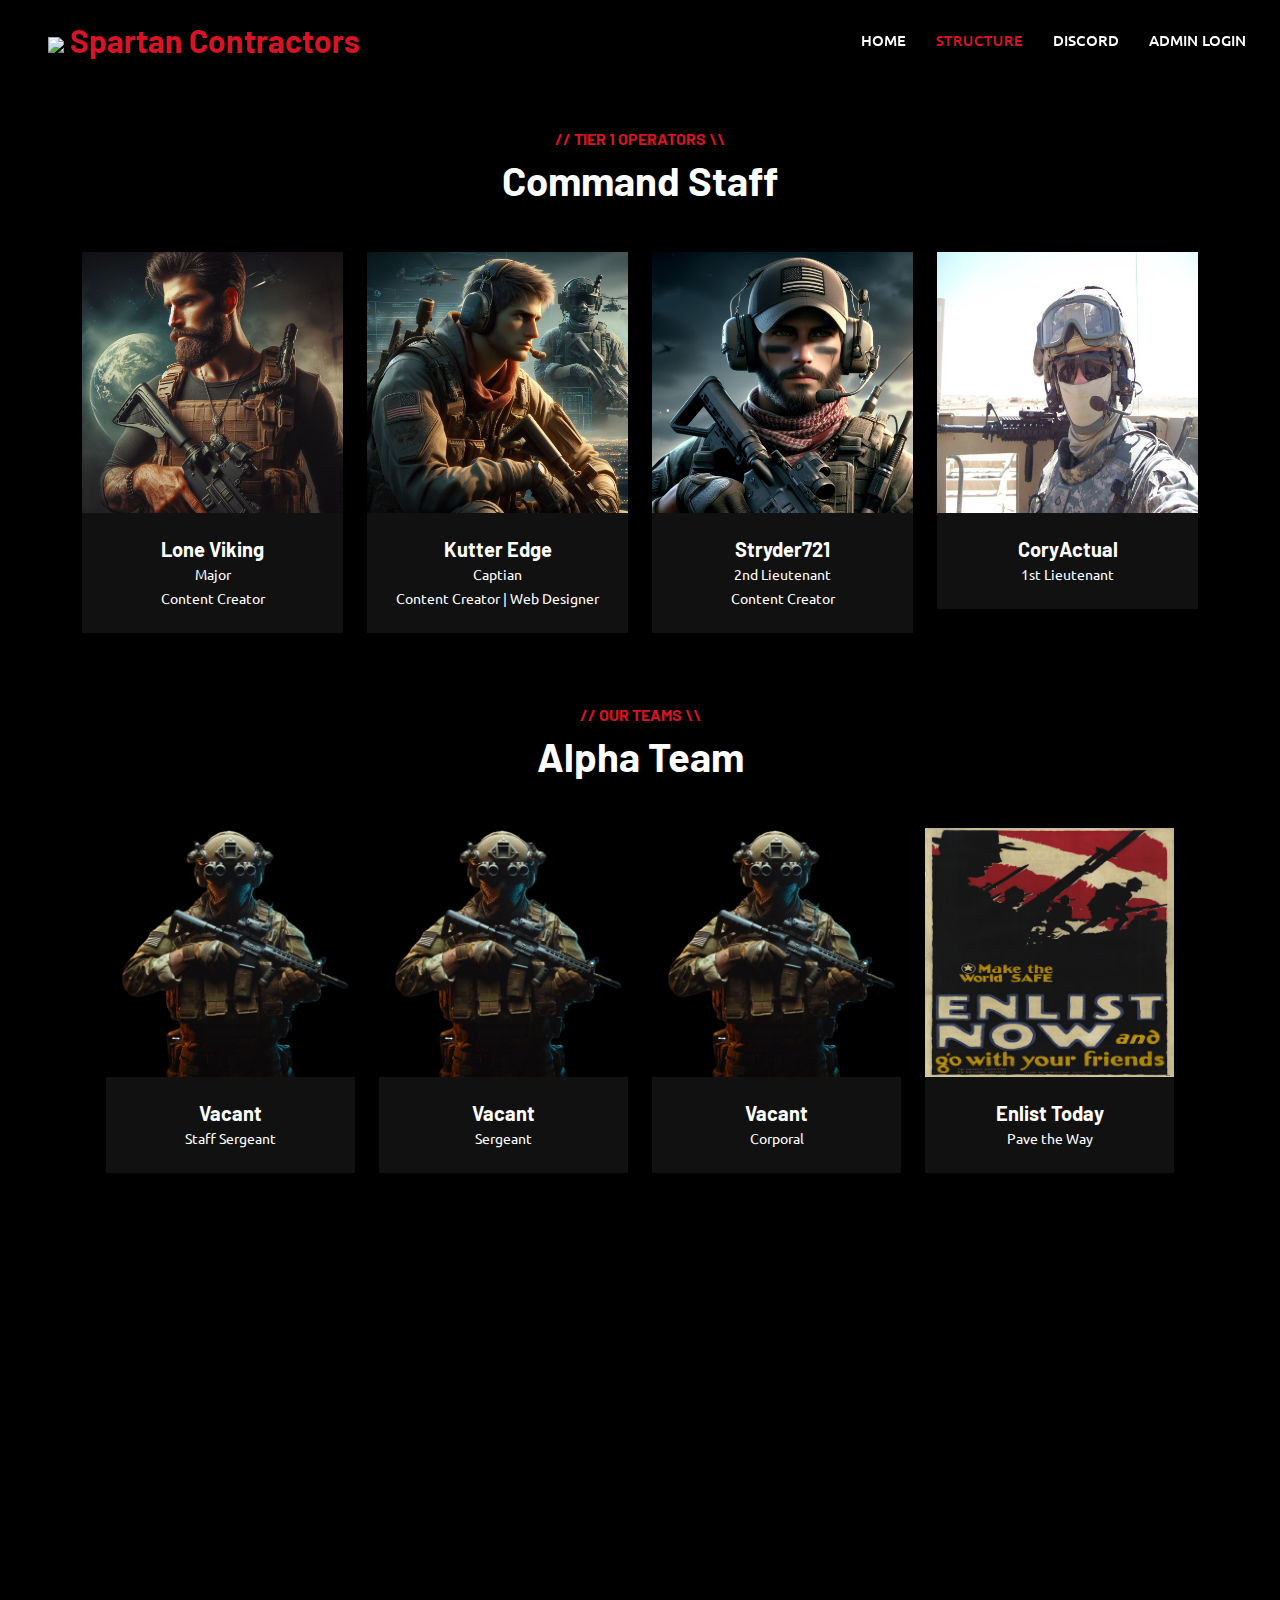
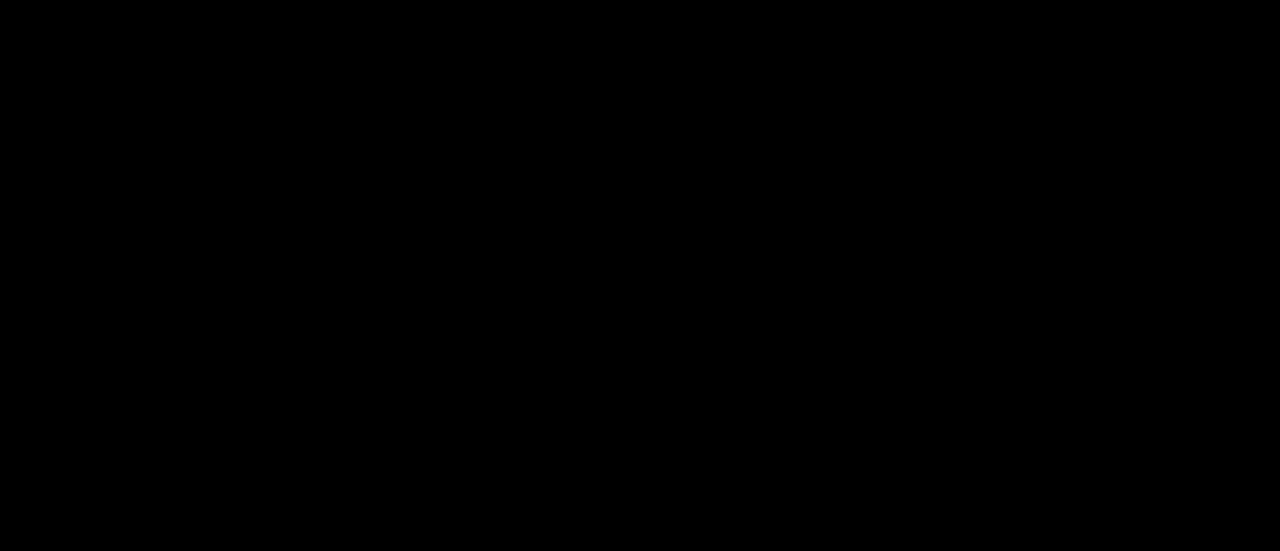
==== structure.html @ 997479bb "udpate" ====
<!DOCTYPE html>
<html lang="en">

<head>
    <meta charset="utf-8">
    <title>Spartan Contractors [SPMC]</title>
    <meta content="width=device-width, initial-scale=1.0" name="viewport">
    <meta content="Welcome To" name="Welcome To">
    <meta content="Offical Spartan HQ" name="Offical Spartan HQ">
    
    <!-- Favicon -->
    <link href="img/spmc.png" rel="icon">

    <!-- Google Web Fonts -->
    <link rel="preconnect" href="https://fonts.googleapis.com">
    <link rel="preconnect" href="https://fonts.gstatic.com" crossorigin>
    <link href="https://fonts.googleapis.com/css2?family=Barlow:wght@600;700&family=Ubuntu:wght@400;500&display=swap" rel="stylesheet"> 

    <!-- Icon Font Stylesheet -->
    <link href="https://cdnjs.cloudflare.com/ajax/libs/font-awesome/5.10.0/css/all.min.css" rel="stylesheet">
    <link href="https://cdn.jsdelivr.net/npm/bootstrap-icons@1.4.1/font/bootstrap-icons.css" rel="stylesheet">

    <!-- Libraries Stylesheet -->
    <link href="lib/animate/animate.min.css" rel="stylesheet">
    <link href="lib/owlcarousel/assets/owl.carousel.min.css" rel="stylesheet">
    <link href="lib/tempusdominus/css/tempusdominus-bootstrap-4.min.css" rel="stylesheet" />

    <!-- Customized Bootstrap Stylesheet -->
    <link href="css/bootstrap.min.css" rel="stylesheet">

    <!-- Template Stylesheet -->
    <link href="css/style.css" rel="stylesheet">
</head>

<body>
    <!-- Spinner Start -->
    <div id="spinner" class="show bg-white position-fixed translate-middle w-100 vh-100 top-50 start-50 d-flex align-items-center justify-content-center">
        <div class="spinner-border text-primary" style="width: 3rem; height: 3rem;" role="status">
            <span class="sr-only">Loading...</span>
        </div>
    </div>
    <!-- Spinner End -->


    <!-- Navbar Start -->
    <nav class="navbar navbar-expand-lg bg-black navbar-light shadow sticky-top p-0">
        <a href="index.html" class="navbar-brand d-flex align-items-center px-4 px-lg-5">
            <h2 class="m-0 text-primary"><img src="img/favicon.ico"></i><span> Spartan Contractors</h2></a></span>
        </a>
        <button type="button" class="navbar-toggler me-4" data-bs-toggle="collapse" data-bs-target="#navbarCollapse">
            <span class="navbar-toggler-icon"></span>
        </button>
        <div class="collapse navbar-collapse" id="navbarCollapse">
            <div class="navbar-nav ms-auto p-lg-1 p-lg-1">
                <a href="index.html" class="nav-item nav-link">HOME</a>
                <a href="index.html" class="nav-item nav-link active">STRUCTURE</a>
                <a href="https://discord.gg/D3wQ6qP5KD" target="_blank" class="nav-item nav-link">DISCORD</a>
                <a href="https://gamepanel.hosthavoc.com/Login?ReturnUrl=%2f" target="_blank" class="nav-item nav-link">Admin Login</a>
        </div>
    </nav>
    <!-- Navbar End -->

    <!-- Team Start -->
    <div class="container-xxl py-5">
        <div class="container">
            <div class="text-center wow fadeInUp" data-wow-delay="0.1s">
                <h6 class="text-primary text-uppercase">// Tier 1 Operators \\</h6>
                <h1 class="mb-5">Command Staff</h1>
            </div>
            <div class="row g-4">
                <div class="col-lg-3 col-md-6 wow fadeInUp" data-wow-delay="0.1s">
                    <div class="team-item">
                        <div class="position-relative overflow-hidden">
                            <a href="https://loneviking.online" target="_blank"><img class="img-fluid" src="img/team/6.png" alt=""></a>
                        </div>
                        <div class="bg-dark text-center p-4">
                            <h5 class="fw-bold mb-0">Lone Viking</h5>
                            <small>Major</small><br>
                            <small>Content Creator</small>
                        </div>
                    </div>
                </div>
                <div class="col-lg-3 col-md-6 wow fadeInUp" data-wow-delay="0.3s">
                    <div class="team-item">
                        <div class="position-relative overflow-hidden">
                            <a href="https://kutteredgestudios.com" target="_blank"><img class="img-fluid" src="img/team/1.jpg" alt=""></a>
                        </div>
                        <div class="bg-dark text-center p-4">
                            <h5 class="fw-bold mb-0">Kutter Edge</h5>
                            <small>Captian</small><br>
                            <small>Content Creator | Web Designer</small>
                        </div>
                    </div>
                </div>
                <div class="col-lg-3 col-md-6 wow fadeInUp" data-wow-delay="0.5s">
                    <div class="team-item">
                        <div class="position-relative overflow-hidden">
                            <a href="https://player11studios.com" target="_blank"><img class="img-fluid" src="img/team/3.jpg" alt=""></a>
                        </div>
                        <div class="bg-dark text-center p-4">
                            <h5 class="fw-bold mb-0">Stryder721</h5>
                            <small>2nd Lieutenant</small><br>
                            <small>Content Creator</small>
                        </div>
                    </div>
                </div>
                <div class="col-lg-3 col-md-6 wow fadeInUp" data-wow-delay="0.7s">
                    <div class="team-item">
                        <div class="position-relative overflow-hidden">
                            <img class="img-fluid" src="img/team/8.jpg" alt="">
                        </div>
                        <div class="bg-dark text-center p-4">
                            <h5 class="fw-bold mb-0">CoryActual</h5>
                            <small>1st Lieutenant</small>
                        </div>
                    </div>
                </div>
    <!-- Team End -->


     <!-- Team Start -->
     <div class="container-xxl py-5">
        <div class="container">
            <div class="text-center wow fadeInUp" data-wow-delay="0.1s">
                <h6 class="text-primary text-uppercase">// Our Teams \\</h6>
                <h1 class="mb-5">Alpha Team</h1>
            </div>
            <div class="row g-4">
                <div class="col-lg-3 col-md-6 wow fadeInUp" data-wow-delay="0.1s">
                    <div class="team-item">
                        <div class="position-relative overflow-hidden">
                            <img class="img-fluid" src="img/Operator.png" alt="">
                        </div>
                        <div class="bg-dark text-center p-4">
                            <h5 class="fw-bold mb-0">Vacant</h5>
                            <small>Staff Sergeant</small>
                        </div>
                    </div>
                </div>
                <div class="col-lg-3 col-md-6 wow fadeInUp" data-wow-delay="0.3s">
                    <div class="team-item">
                        <div class="position-relative overflow-hidden">
                            <img class="img-fluid" src="img/Operator.png" alt="">
                        </div>
                        <div class="bg-dark text-center p-4">
                            <h5 class="fw-bold mb-0">Vacant</h5>
                            <small>Sergeant</small>
                        </div>
                    </div>
                </div>
                <div class="col-lg-3 col-md-6 wow fadeInUp" data-wow-delay="0.3s">
                    <div class="team-item">
                        <div class="position-relative overflow-hidden">
                            <img class="img-fluid" src="img/Operator.png" alt="">
                        </div>
                        <div class="bg-dark text-center p-4">
                            <h5 class="fw-bold mb-0">Vacant</h5>
                            <small>Corporal</small>
                        </div>
                    </div>
                </div>
                <div class="col-lg-3 col-md-6 wow fadeInUp" data-wow-delay="0.5s">
                    <div class="team-item">
                        <div class="position-relative overflow-hidden">
                            <a href="https://discord.gg/D3wQ6qP5KD" target="_blank"><img class="img-fluid" src="img/poster.png" alt=""></a>
                        </div>
                        <div class="bg-dark text-center p-4">
                            <h5 class="fw-bold mb-0">Enlist Today</h5>
                            <small>Pave the Way</small>
                        </div>
                    </div>
                </div>
    <!-- Team End -->

    <!-- Team Bravo Start -->
    <div class="container-xxl py-5">
        <div class="container">
            <div class="text-center wow fadeInUp" data-wow-delay="0.1s">
                <h6 class="text-primary text-uppercase">// Our Teams \\</h6>
                <h1 class="mb-5">Bravo Team</h1>
            </div>
            <div class="row g-4">
                <div class="col-lg-3 col-md-6 wow fadeInUp" data-wow-delay="0.1s">
                    <div class="team-item">
                        <div class="position-relative overflow-hidden">
                            <a href="https://loneviking.online" target="_blank"><img class="img-fluid" src="img/team/6.png" alt=""></a>
                        </div>
                        <div class="bg-dark text-center p-4">
                            <h5 class="fw-bold mb-0">Lone Viking</h5>
                            <small>Major</small><br>
                            <small>Bravo 1</small>
                        </div>
                    </div>
                </div>
                <div class="col-lg-3 col-md-6 wow fadeInUp" data-wow-delay="0.3s">
                    <div class="team-item">
                        <div class="position-relative overflow-hidden">
                            <a href="https://kutteredgestudios.com" target="_blank"><img class="img-fluid" src="img/team/1.jpg" alt=""></a>
                        </div>
                        <div class="bg-dark text-center p-4">
                            <h5 class="fw-bold mb-0">Kutter Edge</h5>
                            <small>Captian</small><br>
                            <small>Bravo 2</small>
                        </div>
                    </div>
                </div>
                <div class="col-lg-3 col-md-6 wow fadeInUp" data-wow-delay="0.3s">
                    <div class="team-item">
                        <div class="position-relative overflow-hidden">
                            <img class="img-fluid" src="img/team/trig.png" alt=""></a>
                        </div>
                        <div class="bg-dark text-center p-4">
                            <h5 class="fw-bold mb-0">Trig</h5>
                            <small>Corporal</small><br>
                            <small>Bravo 3</small>
                        </div>
                    </div>
                </div>
                <div class="col-lg-3 col-md-6 wow fadeInUp" data-wow-delay="0.3s">
                    <div class="team-item">
                        <div class="position-relative overflow-hidden">
                            <img class="img-fluid" src="img/team/FireSerpant.png" alt=""></a>
                        </div>
                        <div class="bg-dark text-center p-4">
                            <h5 class="fw-bold mb-0">FireSerpant</h5>
                            <small>Private First Class</small><br>
                            <small>Barvo 5</small>
                        </div>
                    </div>
                </div>
    <!-- Team End -->

    <!-- Footer Start -->
    <div class="container-fluid bg-dark text-light footer pt-5 mt-5 wow fadeIn" data-wow-delay="0.1s">
        <div class="container py-5">
            <div class="row g-5">

        <div class="container">
            <div class="copyright">
                <div class="row">
                    <div class="col-md-6 mb-md-0">
                        <p class="text-center">Copyright &copy; 2023 - <script>document.write(new Date().getFullYear());</script> Spartan Contractors </p>
                    </div>
                    </div>
                </div>
            </div>
        </div>
    </div>
    <!-- Footer End -->


    <!-- Back to Top -->
    <a href="#" class="btn btn-lg btn-primary btn-lg-square back-to-top"><i class="bi bi-arrow-up"></i></a>


    <!-- JavaScript Libraries -->
    <script src="https://code.jquery.com/jquery-3.4.1.min.js"></script>
    <script src="https://cdn.jsdelivr.net/npm/bootstrap@5.0.0/dist/js/bootstrap.bundle.min.js"></script>
    <script src="lib/wow/wow.min.js"></script>
    <script src="lib/easing/easing.min.js"></script>
    <script src="lib/waypoints/waypoints.min.js"></script>
    <script src="lib/counterup/counterup.min.js"></script>
    <script src="lib/owlcarousel/owl.carousel.min.js"></script>
    <script src="lib/tempusdominus/js/moment.min.js"></script>
    <script src="lib/tempusdominus/js/moment-timezone.min.js"></script>
    <script src="lib/tempusdominus/js/tempusdominus-bootstrap-4.min.js"></script>

    <!-- Template Javascript -->
    <script src="js/main.js"></script>
</body>

</html>
---- css/style.css ----
/********** Template CSS **********/
:root {
    --primary: #D81324;
    --secondary: #0B2154;
    --light: #F2F2F2;
    --dark: #111111;
}

.fw-medium {
    font-weight: 600 !important;
}

.back-to-top {
    position: fixed;
    display: none;
    right: 45px;
    bottom: 45px;
    z-index: 99;
}


/*** Spinner ***/
#spinner {
    opacity: 0;
    visibility: hidden;
    transition: opacity .5s ease-out, visibility 0s linear .5s;
    z-index: 99999;
}

#spinner.show {
    transition: opacity .5s ease-out, visibility 0s linear 0s;
    visibility: visible;
    opacity: 1;
}


/*** Button ***/
.btn {
    font-weight: 500;
    text-transform: uppercase;
    transition: .5s;
}

.btn.btn-primary,
.btn.btn-secondary {
    color: #FFFFFF;
}

.btn-square {
    width: 38px;
    height: 38px;
}

.btn-sm-square {
    width: 32px;
    height: 32px;
}

.btn-lg-square {
    width: 48px;
    height: 48px;
}

.btn-square,
.btn-sm-square,
.btn-lg-square {
    padding: 0;
    display: flex;
    align-items: center;
    justify-content: center;
    font-weight: normal;
    border-radius: 2px;
}


/*** Navbar ***/
.navbar .dropdown-toggle::after {
    border: none;
    content: "\f107";
    font-family: "Font Awesome 5 Free";
    font-weight: 900;
    vertical-align: middle;
    margin-left: 8px;
}

.navbar-light .navbar-nav .nav-link {
    margin-right: 30px;
    padding: 25px 0;
    color: #fff;
    font-size: 15px;
    text-transform: uppercase;
    outline: none;
}

.navbar-light .navbar-nav .nav-link:hover,
.navbar-light .navbar-nav .nav-link.active {
    color: var(--primary);
}

@media (max-width: 991.98px) {
    .navbar-light .navbar-nav .nav-link  {
        margin-right: 0;
        padding: 10px 0;
    }

    .navbar-light .navbar-nav {
        border-top: 1px solid #ffffff;
    }
}

.navbar-light .navbar-brand,
.navbar-light a.btn {
    height: 75px;
}

.navbar-light .navbar-nav .nav-link {
    color: #fff;
    font-weight: 500;
}

.navbar-light.sticky-top {
    top: -100px;
    transition: .5s;
}

@media (min-width: 992px) {
    .navbar .nav-item .dropdown-menu {
        display: block;
        border: none;
        margin-top: 0;
        top: 150%;
        opacity: 0;
        visibility: hidden;
        transition: .5s;
    }

    .navbar .nav-item:hover .dropdown-menu {
        top: 100%;
        visibility: visible;
        transition: .5s;
        opacity: 1;
    }
}


/*** Header ***/
.carousel-caption {
    top: 0;
    left: 0;
    right: 0;
    bottom: 0;
    background: rgba(0, 0, 0, .7);
    z-index: 1;
}

.carousel-control-prev,
.carousel-control-next {
    width: 10%;
}

.carousel-control-prev-icon,
.carousel-control-next-icon {
    width: 3rem;
    height: 3rem;
}

@media (max-width: 768px) {
    #header-carousel .carousel-item {
        position: relative;
        min-height: 450px;
    }
    
    #header-carousel .carousel-item img {
        position: absolute;
        width: 100%;
        height: 100%;
        object-fit: cover;
    }
}

.page-header {
    background-position: center center;
    background-repeat: no-repeat;
    background-size: cover;
}

.page-header-inner {
    background: rgba(0, 0, 0, .7);
}

.breadcrumb-item + .breadcrumb-item::before {
    color: var(--light);
}


/*** Facts ***/
.fact {
    background: linear-gradient(rgba(0, 0, 0, .7), rgba(0, 0, 0, .7)), url(../img/carousel-bg-1.jpg);
    background-position: center center;
    background-repeat: no-repeat;
    background-size: cover;
}


/*** Service ***/
.service .nav .nav-link {
    background: var(--light);
    transition: .5s;
}

.service .nav .nav-link.active {
    background: var(--primary);
}

.service .nav .nav-link.active h4 {
    color: #FFFFFF !important;
}


/*** Booking ***/
.booking {
    background: linear-gradient(rgba(0, 0, 0, .7), rgba(0, 0, 0, .7)), url(../img/carousel-bg-2.jpg) center center no-repeat;
    background-size: cover;
}

.bootstrap-datetimepicker-widget.bottom {
    top: auto !important;
}

.bootstrap-datetimepicker-widget .table * {
    border-bottom-width: 0px;
}

.bootstrap-datetimepicker-widget .table th {
    font-weight: 500;
}

.bootstrap-datetimepicker-widget.dropdown-menu {
    padding: 10px;
    border-radius: 2px;
}

.bootstrap-datetimepicker-widget table td.active,
.bootstrap-datetimepicker-widget table td.active:hover {
    background: var(--primary);
}

.bootstrap-datetimepicker-widget table td.today::before {
    border-bottom-color: var(--primary);
}


/*** Team ***/
.team-item .team-overlay {
    display: flex;
    align-items: center;
    justify-content: center;
    background: var(--primary);
    transform: scale(0);
    transition: .5s;
}

.team-item:hover .team-overlay {
    transform: scale(1);
}

.team-item .team-overlay .btn {
    color: var(--primary);
    background: #FFFFFF;
}

.team-item .team-overlay .btn:hover {
    color: #FFFFFF;
    background: var(--secondary)
}


/*** Testimonial ***/
.testimonial-carousel .owl-item .testimonial-text,
.testimonial-carousel .owl-item.center .testimonial-text * {
    transition: .5s;
}

.testimonial-carousel .owl-item.center .testimonial-text {
    background: var(--primary) !important;
}

.testimonial-carousel .owl-item.center .testimonial-text * {
    color: #FFFFFF !important;
}

.testimonial-carousel .owl-dots {
    margin-top: 24px;
    display: flex;
    align-items: flex-end;
    justify-content: center;
}

.testimonial-carousel .owl-dot {
    position: relative;
    display: inline-block;
    margin: 0 5px;
    width: 15px;
    height: 15px;
    border: 1px solid #CCCCCC;
    transition: .5s;
}

.testimonial-carousel .owl-dot.active {
    background: var(--primary);
    border-color: var(--primary);
}


/*** Footer ***/
.footer {
    background: linear-gradient(rgba(0, 0, 0, .9), rgba(0, 0, 0, .9)), url(../img/carousel-bg-1.jpg) center center no-repeat;
    background-size: cover;
}

.footer .btn.btn-social {
    margin-right: 5px;
    width: 35px;
    height: 35px;
    display: flex;
    align-items: center;
    justify-content: center;
    color: var(--light);
    border: 1px solid #FFFFFF;
    border-radius: 35px;
    transition: .3s;
}

.footer .btn.btn-social:hover {
    color: var(--primary);
}

.footer .btn.btn-link {
    display: block;
    margin-bottom: 5px;
    padding: 0;
    text-align: left;
    color: #FFFFFF;
    font-size: 15px;
    font-weight: normal;
    text-transform: capitalize;
    transition: .3s;
}

.footer .btn.btn-link::before {
    position: relative;
    content: "\f105";
    font-family: "Font Awesome 5 Free";
    font-weight: 900;
    margin-right: 10px;
}

.footer .btn.btn-link:hover {
    letter-spacing: 1px;
    box-shadow: none;
}

.footer .copyright {
    padding: 25px 0;
    font-size: 15px;
    border-top: 1px solid rgba(256, 256, 256, .1);
}

.footer .copyright a {
    color: var(--light);
}

.footer .footer-menu a {
    margin-right: 15px;
    padding-right: 15px;
    border-right: 1px solid rgba(255, 255, 255, .3);
}

.footer .footer-menu a:last-child {
    margin-right: 0;
    padding-right: 0;
    border-right: none;
}
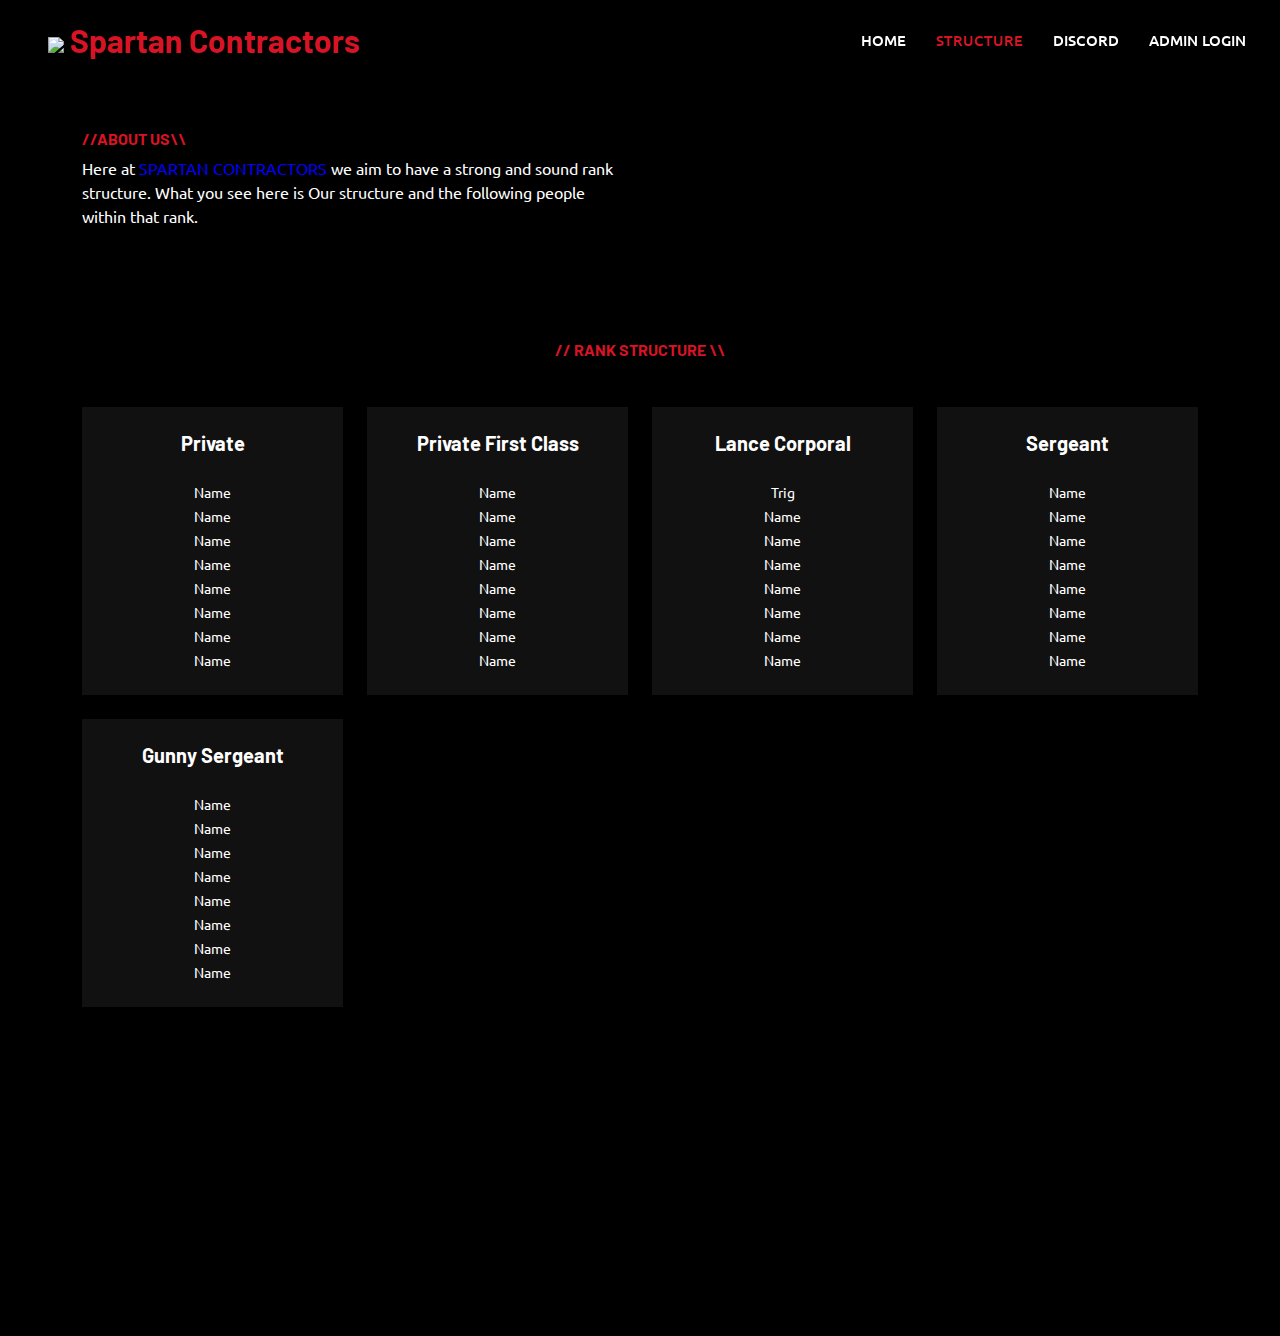
==== commit 31185dc0: "Update structure.html" ====
--- a/structure.html
+++ b/structure.html
@@ -53,178 +53,103 @@
         <div class="collapse navbar-collapse" id="navbarCollapse">
             <div class="navbar-nav ms-auto p-lg-1 p-lg-1">
                 <a href="index.html" class="nav-item nav-link">HOME</a>
-                <a href="index.html" class="nav-item nav-link active">STRUCTURE</a>
+                <a href="structure.html" class="nav-item nav-link active">STRUCTURE</a>
                 <a href="https://discord.gg/D3wQ6qP5KD" target="_blank" class="nav-item nav-link">DISCORD</a>
                 <a href="https://gamepanel.hosthavoc.com/Login?ReturnUrl=%2f" target="_blank" class="nav-item nav-link">Admin Login</a>
         </div>
     </nav>
     <!-- Navbar End -->
 
+    <div class="container-xxl py-5">
+        <div class="container">
+            <div class="row g-5">
+                <div class="col-lg-6">
+                    <h6 class="text-primary text-uppercase">//About Us\\</h6>
+                    Here at  <span class="text-blue text-uppercase">Spartan Contractors</span> we aim to have a strong and sound rank structure. What you see here is Our structure and the following people within that rank.</p>
+                    
+                </div>
+            </div>
+        </div>
+    </div>
+    <!-- About End -->
+
     <!-- Team Start -->
     <div class="container-xxl py-5">
         <div class="container">
             <div class="text-center wow fadeInUp" data-wow-delay="0.1s">
-                <h6 class="text-primary text-uppercase">// Tier 1 Operators \\</h6>
-                <h1 class="mb-5">Command Staff</h1>
+                <h6 class="text-primary text-uppercase">// Rank Structure \\</h6>
+                <h1 class="mb-5"></h1>
             </div>
             <div class="row g-4">
                 <div class="col-lg-3 col-md-6 wow fadeInUp" data-wow-delay="0.1s">
-                    <div class="team-item">
-                        <div class="position-relative overflow-hidden">
-                            <a href="https://loneviking.online" target="_blank"><img class="img-fluid" src="img/team/6.png" alt=""></a>
-                        </div>
+                    <div class="team-item">                        
                         <div class="bg-dark text-center p-4">
-                            <h5 class="fw-bold mb-0">Lone Viking</h5>
-                            <small>Major</small><br>
-                            <small>Content Creator</small>
+                            <h5 class="fw-bold mb-0">Private</h5><br>
+                            <small>Name</small><br>
+                            <small>Name</small><br>
+                            <small>Name</small><br>
+                            <small>Name</small><br>
+                            <small>Name</small><br>
+                            <small>Name</small><br>
+                            <small>Name</small><br>
+                            <small>Name</small><br>
                         </div>
                     </div>
                 </div>
-                <div class="col-lg-3 col-md-6 wow fadeInUp" data-wow-delay="0.3s">
-                    <div class="team-item">
-                        <div class="position-relative overflow-hidden">
-                            <a href="https://kutteredgestudios.com" target="_blank"><img class="img-fluid" src="img/team/1.jpg" alt=""></a>
-                        </div>
+                <div class="col-lg-3 col-md-6 wow fadeInUp" data-wow-delay="0.1s">
+                    <div class="team-item">                        
                         <div class="bg-dark text-center p-4">
-                            <h5 class="fw-bold mb-0">Kutter Edge</h5>
-                            <small>Captian</small><br>
-                            <small>Content Creator | Web Designer</small>
+                            <h5 class="fw-bold mb-0">Private First Class</h5><br>
+                            <small>Name</small><br>
+                            <small>Name</small><br>
+                            <small>Name</small><br>
+                            <small>Name</small><br>
+                            <small>Name</small><br>
+                            <small>Name</small><br>
+                            <small>Name</small><br>
+                            <small>Name</small><br>
                         </div>
                     </div>
                 </div>
-                <div class="col-lg-3 col-md-6 wow fadeInUp" data-wow-delay="0.5s">
-                    <div class="team-item">
-                        <div class="position-relative overflow-hidden">
-                            <a href="https://player11studios.com" target="_blank"><img class="img-fluid" src="img/team/3.jpg" alt=""></a>
-                        </div>
-                        <div class="bg-dark text-center p-4">
-                            <h5 class="fw-bold mb-0">Stryder721</h5>
-                            <small>2nd Lieutenant</small><br>
-                            <small>Content Creator</small>
+                <div class="col-lg-3 col-md-6 wow fadeInUp" data-wow-delay="0.1s">
+                    <div class="team-item">                <div class="bg-dark text-center p-4">
+                            <h5 class="fw-bold mb-0">Lance Corporal</h5><br>
+                            <small>Trig</small><br>
+                            <small>Name</small><br>
+                            <small>Name</small><br>
+                            <small>Name</small><br>
+                            <small>Name</small><br>
+                            <small>Name</small><br>
+                            <small>Name</small><br>
+                            <small>Name</small><br>
                         </div>
                     </div>
                 </div>
-                <div class="col-lg-3 col-md-6 wow fadeInUp" data-wow-delay="0.7s">
-                    <div class="team-item">
-                        <div class="position-relative overflow-hidden">
-                            <img class="img-fluid" src="img/team/8.jpg" alt="">
-                        </div>
-                        <div class="bg-dark text-center p-4">
-                            <h5 class="fw-bold mb-0">CoryActual</h5>
-                            <small>1st Lieutenant</small>
+                <div class="col-lg-3 col-md-6 wow fadeInUp" data-wow-delay="0.1s">
+                    <div class="team-item">                <div class="bg-dark text-center p-4">
+                            <h5 class="fw-bold mb-0">Sergeant</h5><br>
+                            <small>Name</small><br>
+                            <small>Name</small><br>
+                            <small>Name</small><br>
+                            <small>Name</small><br>
+                            <small>Name</small><br>
+                            <small>Name</small><br>
+                            <small>Name</small><br>
+                            <small>Name</small><br>
                         </div>
                     </div>
                 </div>
-    <!-- Team End -->
-
-
-     <!-- Team Start -->
-     <div class="container-xxl py-5">
-        <div class="container">
-            <div class="text-center wow fadeInUp" data-wow-delay="0.1s">
-                <h6 class="text-primary text-uppercase">// Our Teams \\</h6>
-                <h1 class="mb-5">Alpha Team</h1>
-            </div>
-            <div class="row g-4">
                 <div class="col-lg-3 col-md-6 wow fadeInUp" data-wow-delay="0.1s">
-                    <div class="team-item">
-                        <div class="position-relative overflow-hidden">
-                            <img class="img-fluid" src="img/Operator.png" alt="">
-                        </div>
-                        <div class="bg-dark text-center p-4">
-                            <h5 class="fw-bold mb-0">Vacant</h5>
-                            <small>Staff Sergeant</small>
-                        </div>
-                    </div>
-                </div>
-                <div class="col-lg-3 col-md-6 wow fadeInUp" data-wow-delay="0.3s">
-                    <div class="team-item">
-                        <div class="position-relative overflow-hidden">
-                            <img class="img-fluid" src="img/Operator.png" alt="">
-                        </div>
-                        <div class="bg-dark text-center p-4">
-                            <h5 class="fw-bold mb-0">Vacant</h5>
-                            <small>Sergeant</small>
-                        </div>
-                    </div>
-                </div>
-                <div class="col-lg-3 col-md-6 wow fadeInUp" data-wow-delay="0.3s">
-                    <div class="team-item">
-                        <div class="position-relative overflow-hidden">
-                            <img class="img-fluid" src="img/Operator.png" alt="">
-                        </div>
-                        <div class="bg-dark text-center p-4">
-                            <h5 class="fw-bold mb-0">Vacant</h5>
-                            <small>Corporal</small>
-                        </div>
-                    </div>
-                </div>
-                <div class="col-lg-3 col-md-6 wow fadeInUp" data-wow-delay="0.5s">
-                    <div class="team-item">
-                        <div class="position-relative overflow-hidden">
-                            <a href="https://discord.gg/D3wQ6qP5KD" target="_blank"><img class="img-fluid" src="img/poster.png" alt=""></a>
-                        </div>
-                        <div class="bg-dark text-center p-4">
-                            <h5 class="fw-bold mb-0">Enlist Today</h5>
-                            <small>Pave the Way</small>
-                        </div>
-                    </div>
-                </div>
-    <!-- Team End -->
-
-    <!-- Team Bravo Start -->
-    <div class="container-xxl py-5">
-        <div class="container">
-            <div class="text-center wow fadeInUp" data-wow-delay="0.1s">
-                <h6 class="text-primary text-uppercase">// Our Teams \\</h6>
-                <h1 class="mb-5">Bravo Team</h1>
-            </div>
-            <div class="row g-4">
-                <div class="col-lg-3 col-md-6 wow fadeInUp" data-wow-delay="0.1s">
-                    <div class="team-item">
-                        <div class="position-relative overflow-hidden">
-                            <a href="https://loneviking.online" target="_blank"><img class="img-fluid" src="img/team/6.png" alt=""></a>
-                        </div>
-                        <div class="bg-dark text-center p-4">
-                            <h5 class="fw-bold mb-0">Lone Viking</h5>
-                            <small>Major</small><br>
-                            <small>Bravo 1</small>
-                        </div>
-                    </div>
-                </div>
-                <div class="col-lg-3 col-md-6 wow fadeInUp" data-wow-delay="0.3s">
-                    <div class="team-item">
-                        <div class="position-relative overflow-hidden">
-                            <a href="https://kutteredgestudios.com" target="_blank"><img class="img-fluid" src="img/team/1.jpg" alt=""></a>
-                        </div>
-                        <div class="bg-dark text-center p-4">
-                            <h5 class="fw-bold mb-0">Kutter Edge</h5>
-                            <small>Captian</small><br>
-                            <small>Bravo 2</small>
-                        </div>
-                    </div>
-                </div>
-                <div class="col-lg-3 col-md-6 wow fadeInUp" data-wow-delay="0.3s">
-                    <div class="team-item">
-                        <div class="position-relative overflow-hidden">
-                            <img class="img-fluid" src="img/team/trig.png" alt=""></a>
-                        </div>
-                        <div class="bg-dark text-center p-4">
-                            <h5 class="fw-bold mb-0">Trig</h5>
-                            <small>Corporal</small><br>
-                            <small>Bravo 3</small>
-                        </div>
-                    </div>
-                </div>
-                <div class="col-lg-3 col-md-6 wow fadeInUp" data-wow-delay="0.3s">
-                    <div class="team-item">
-                        <div class="position-relative overflow-hidden">
-                            <img class="img-fluid" src="img/team/FireSerpant.png" alt=""></a>
-                        </div>
-                        <div class="bg-dark text-center p-4">
-                            <h5 class="fw-bold mb-0">FireSerpant</h5>
-                            <small>Private First Class</small><br>
-                            <small>Barvo 5</small>
+                    <div class="team-item">                <div class="bg-dark text-center p-4">
+                            <h5 class="fw-bold mb-0">Gunny Sergeant</h5><br>
+                            <small>Name</small><br>
+                            <small>Name</small><br>
+                            <small>Name</small><br>
+                            <small>Name</small><br>
+                            <small>Name</small><br>
+                            <small>Name</small><br>
+                            <small>Name</small><br>
+                            <small>Name</small><br>
                         </div>
                     </div>
                 </div>
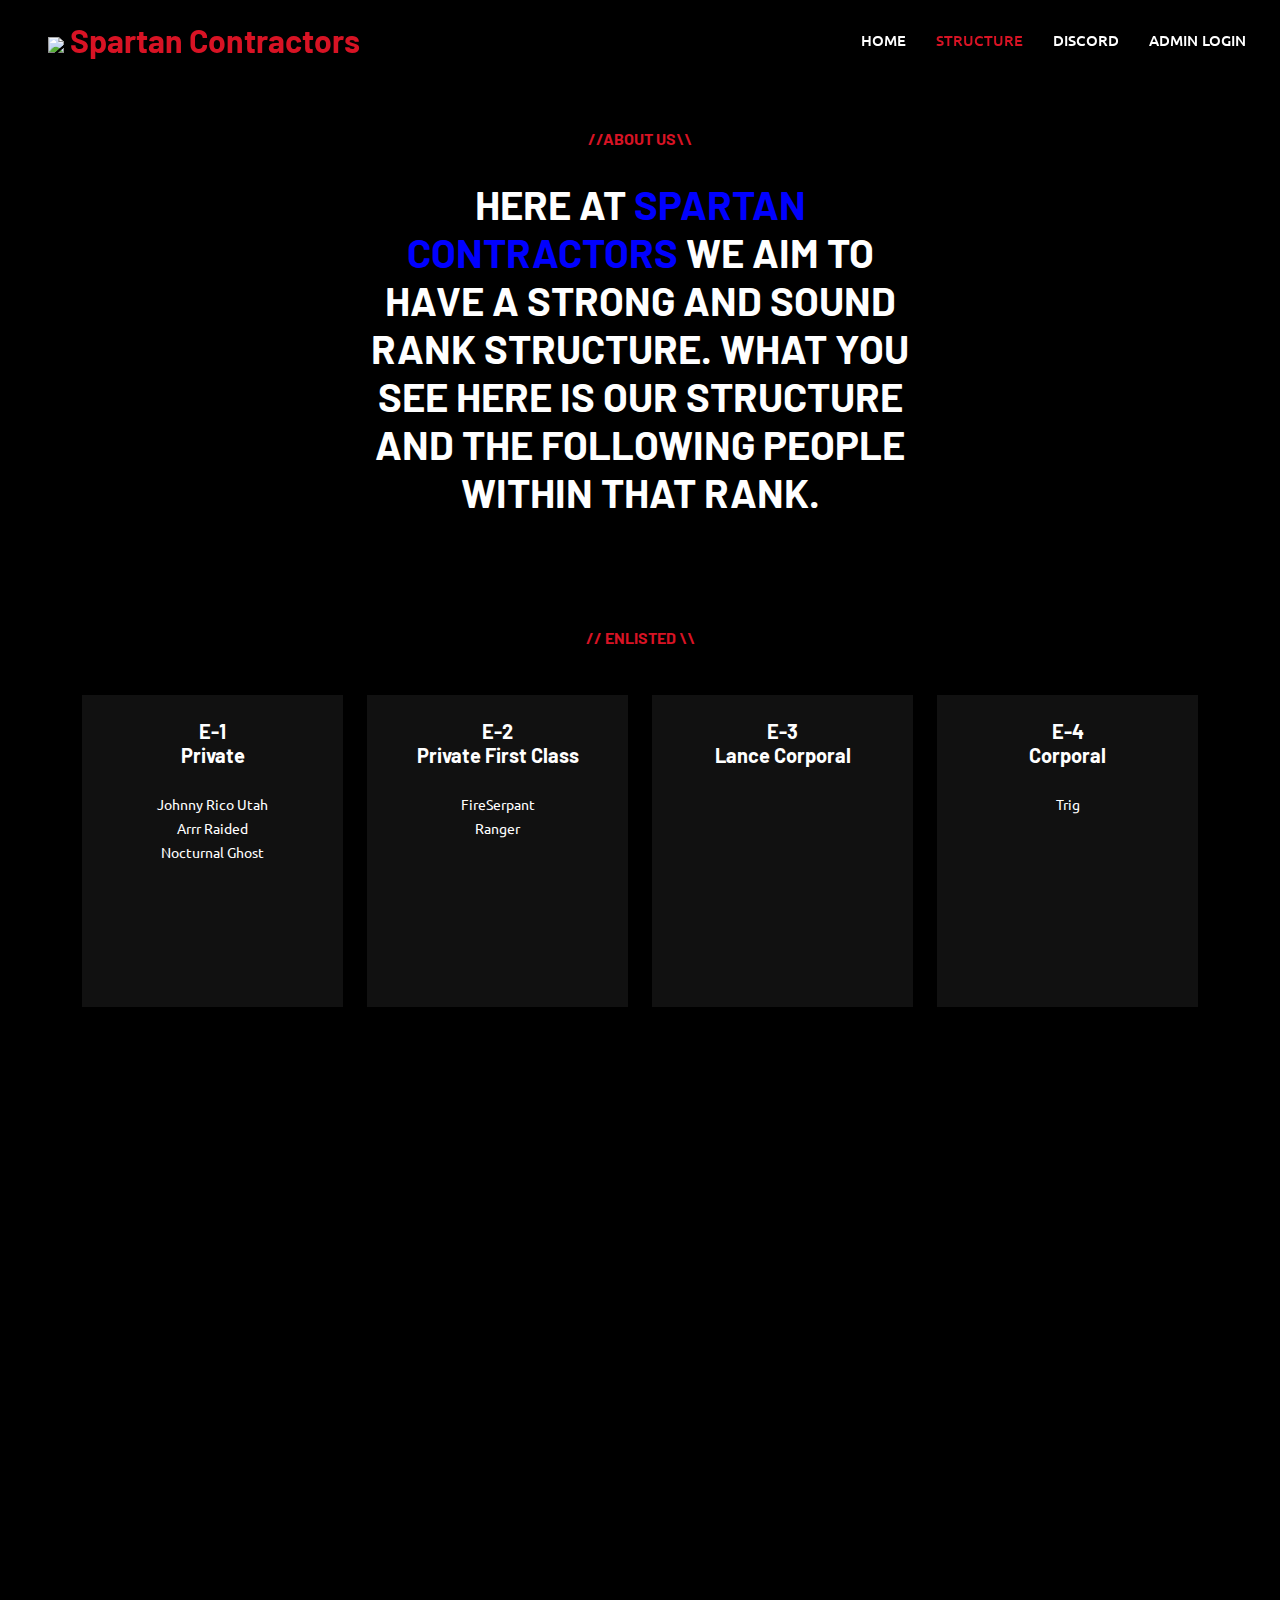
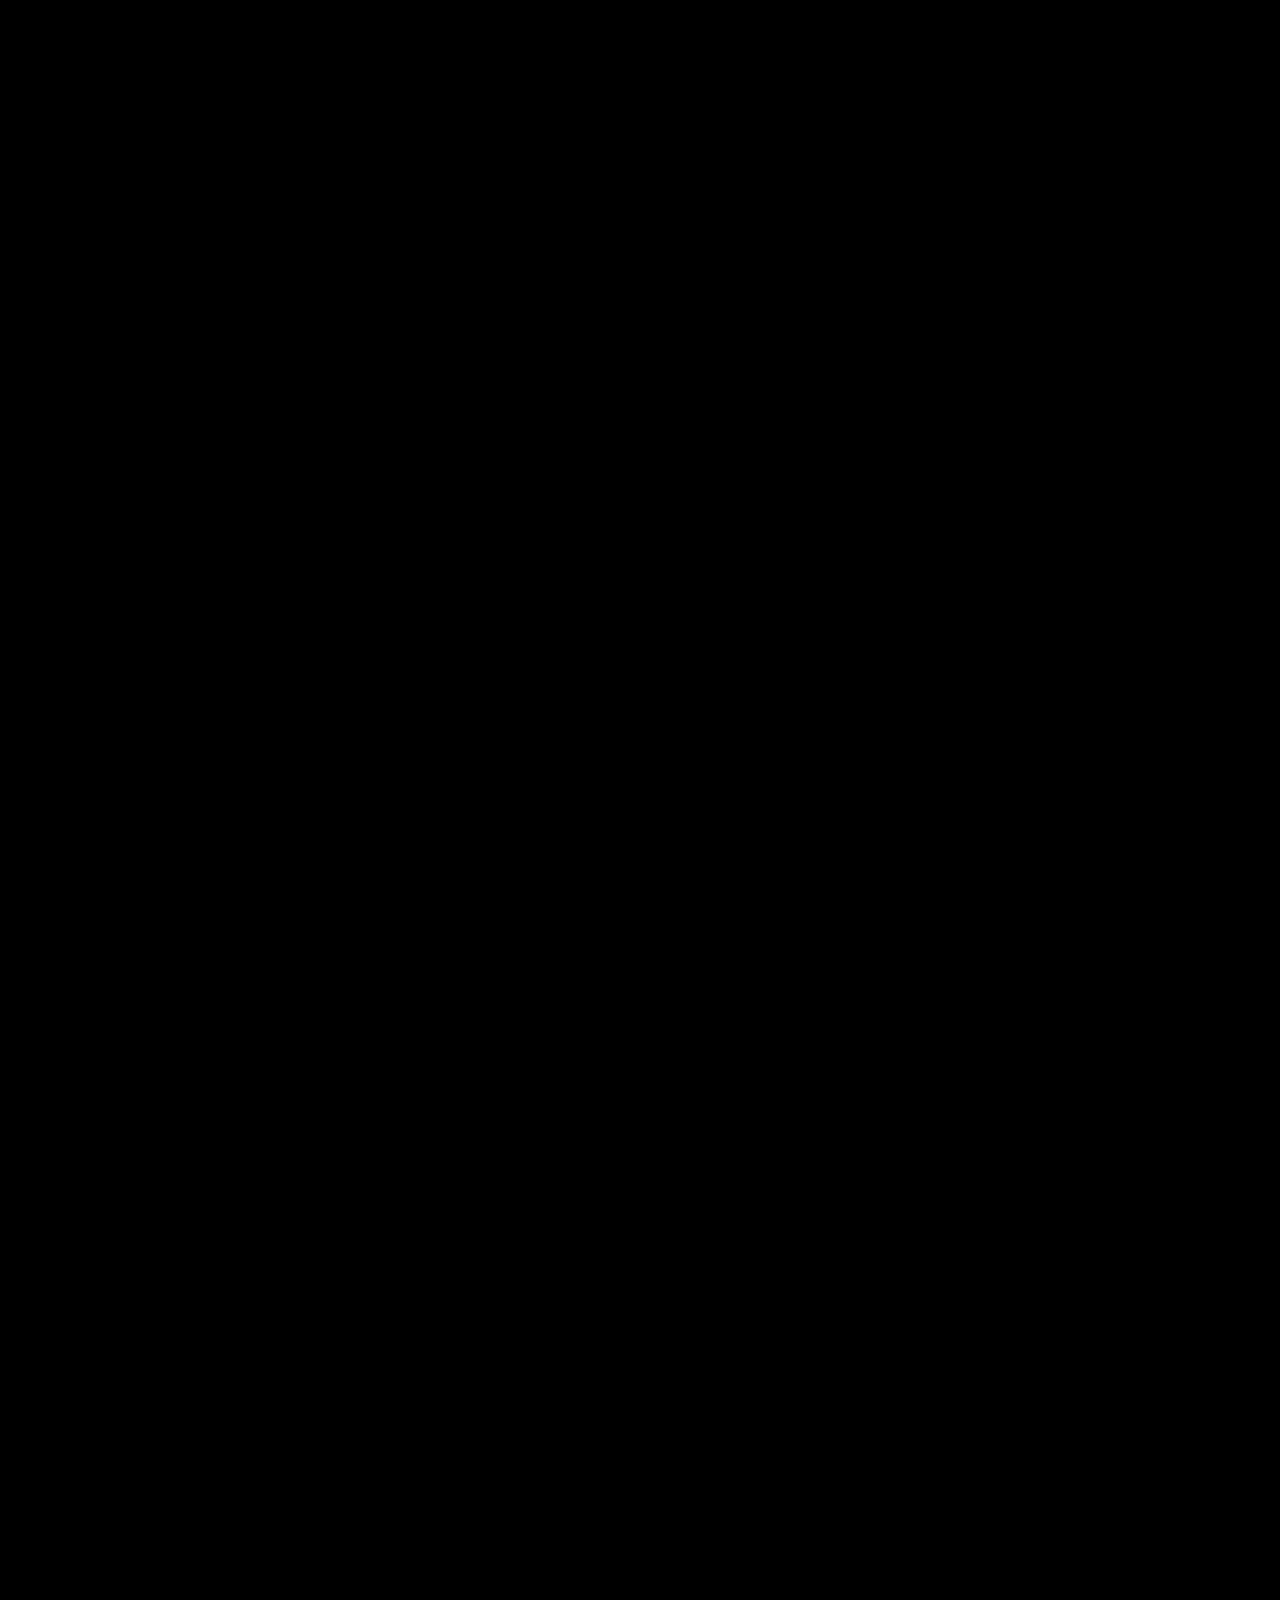
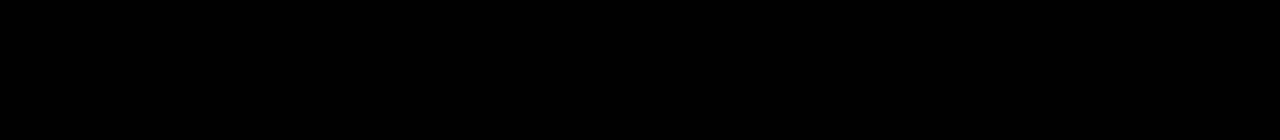
==== commit f367cfa4: "update" ====
--- a/structure.html
+++ b/structure.html
@@ -4,9 +4,9 @@
 <head>
     <meta charset="utf-8">
     <title>Spartan Contractors [SPMC]</title>
-    <meta content="width=device-width, initial-scale=1.0" name="viewport">
-    <meta content="Welcome To" name="Welcome To">
-    <meta content="Offical Spartan HQ" name="Offical Spartan HQ">
+    <meta content="width=device-width, initial-scale=1.0"  ="viewport">
+    <meta content="Welcome To"  ="Welcome To">
+    <meta content="Offical Spartan HQ"  ="Offical Spartan HQ">
     
     <!-- Favicon -->
     <link href="img/spmc.png" rel="icon">
@@ -63,9 +63,9 @@
     <div class="container-xxl py-5">
         <div class="container">
             <div class="row g-5">
-                <div class="col-lg-6">
-                    <h6 class="text-primary text-uppercase">//About Us\\</h6>
-                    Here at  <span class="text-blue text-uppercase">Spartan Contractors</span> we aim to have a strong and sound rank structure. What you see here is Our structure and the following people within that rank.</p>
+                <center><div class="col-lg-6">
+                    <h6 class="text-primary text-uppercase">//About Us\\</h6><br>
+                    <h1 class="text-uppercase">Here at  <span class="text-blue text-uppercase">Spartan Contractors</span> we aim to have a strong and sound rank structure. What you see here is Our structure and the following people within that rank.</p></h1>
                     
                 </div>
             </div>
@@ -77,79 +77,340 @@
     <div class="container-xxl py-5">
         <div class="container">
             <div class="text-center wow fadeInUp" data-wow-delay="0.1s">
-                <h6 class="text-primary text-uppercase">// Rank Structure \\</h6>
+                <h6 class="text-primary text-uppercase">// Enlisted \\</h6>
                 <h1 class="mb-5"></h1>
             </div>
             <div class="row g-4">
                 <div class="col-lg-3 col-md-6 wow fadeInUp" data-wow-delay="0.1s">
                     <div class="team-item">                        
                         <div class="bg-dark text-center p-4">
+                            <h5 class="fw-bold mb-0">E-1</h5>
                             <h5 class="fw-bold mb-0">Private</h5><br>
-                            <small>Name</small><br>
-                            <small>Name</small><br>
-                            <small>Name</small><br>
-                            <small>Name</small><br>
-                            <small>Name</small><br>
-                            <small>Name</small><br>
-                            <small>Name</small><br>
-                            <small>Name</small><br>
+                            <small>Johnny Rico Utah</small><br>
+                            <small>Arrr Raided</small><br>
+                            <small>Nocturnal Ghost</small><br>
+                            <small></small><br>
+                            <small></small><br>
+                            <small></small><br>
+                            <small></small><br>
+                            <small></small><br>
                         </div>
                     </div>
                 </div>
                 <div class="col-lg-3 col-md-6 wow fadeInUp" data-wow-delay="0.1s">
                     <div class="team-item">                        
                         <div class="bg-dark text-center p-4">
+                            <h5 class="fw-bold mb-0">E-2</h5>
                             <h5 class="fw-bold mb-0">Private First Class</h5><br>
-                            <small>Name</small><br>
-                            <small>Name</small><br>
-                            <small>Name</small><br>
-                            <small>Name</small><br>
-                            <small>Name</small><br>
-                            <small>Name</small><br>
-                            <small>Name</small><br>
-                            <small>Name</small><br>
-                        </div>
-                    </div>
-                </div>
-                <div class="col-lg-3 col-md-6 wow fadeInUp" data-wow-delay="0.1s">
-                    <div class="team-item">                <div class="bg-dark text-center p-4">
+                            <small>FireSerpant</small><br>
+                            <small>Ranger</small><br>
+                            <small> </small><br>
+                            <small> </small><br>
+                            <small> </small><br>
+                            <small> </small><br>
+                            <small> </small><br>
+                            <small> </small><br>
+                        </div>
+                    </div>
+                </div>
+                <div class="col-lg-3 col-md-6 wow fadeInUp" data-wow-delay="0.1s">
+                    <div class="team-item">
+                        <div class="bg-dark text-center p-4">
+                            <h5 class="fw-bold mb-0">E-3</h5>
                             <h5 class="fw-bold mb-0">Lance Corporal</h5><br>
+                            <small> </small><br>
+                            <small> </small><br>
+                            <small> </small><br>
+                            <small> </small><br>
+                            <small> </small><br>
+                            <small> </small><br>
+                            <small> </small><br>
+                            <small> </small><br>
+                        </div>
+                    </div>
+                </div>
+                <div class="col-lg-3 col-md-6 wow fadeInUp" data-wow-delay="0.1s">
+                    <div class="team-item">
+                        <div class="bg-dark text-center p-4">
+                            <h5 class="fw-bold mb-0">E-4</h5>
+                            <h5 class="fw-bold mb-0">Corporal</h5><br>
                             <small>Trig</small><br>
-                            <small>Name</small><br>
-                            <small>Name</small><br>
-                            <small>Name</small><br>
-                            <small>Name</small><br>
-                            <small>Name</small><br>
-                            <small>Name</small><br>
-                            <small>Name</small><br>
-                        </div>
-                    </div>
+                            <small> </small><br>
+                            <small> </small><br>
+                            <small> </small><br>
+                            <small> </small><br>
+                            <small> </small><br>
+                            <small> </small><br>
+                            <small> </small><br>
+                        </div>
+                    </div>
+                </div>
+                <div class="col-lg-3 col-md-6 wow fadeInUp" data-wow-delay="0.1s">
+                    <div class="team-item">
+                        <div class="bg-dark text-center p-4">
+                            <h5 class="fw-bold mb-0">E-5</h5>
+                            <h5 class="fw-bold mb-0">Sergeant</h5><br>
+                            <small>xDuncsDonutsx</small><br>
+                            <small>Bishop</small><br>
+                            <small> </small><br>
+                            <small> </small><br>
+                            <small> </small><br>
+                            <small> </small><br>
+                            <small> </small><br>
+                            <small> </small><br>
+                        </div>
+                    </div>
+                </div>
+                <div class="col-lg-3 col-md-6 wow fadeInUp" data-wow-delay="0.1s">
+                    <div class="team-item">
+                        <div class="bg-dark text-center p-4">
+                            <h5 class="fw-bold mb-0">E-6</h5>
+                            <h5 class="fw-bold mb-0">Staff Sergeant</h5><br>
+                            <small> </small><br>
+                            <small> </small><br>
+                            <small> </small><br>
+                            <small> </small><br>
+                            <small> </small><br>
+                            <small> </small><br>
+                            <small> </small><br>
+                            <small> </small><br>
+                        </div>
+                    </div>
+                </div>
+                <div class="col-lg-3 col-md-6 wow fadeInUp" data-wow-delay="0.1s">
+                    <div class="team-item">
+                        <div class="bg-dark text-center p-4">
+                            <h5 class="fw-bold mb-0">E-7</h5>
+                            <h5 class="fw-bold mb-0">Gunnery Sergeant</h5><br>
+                            <small> </small><br>
+                            <small> </small><br>
+                            <small> </small><br>
+                            <small> </small><br>
+                            <small> </small><br>
+                            <small> </small><br>
+                            <small> </small><br>
+                            <small> </small><br>
+                        </div>
+                    </div>
+                </div>
+                <div class="col-lg-3 col-md-6 wow fadeInUp" data-wow-delay="0.1s">
+                    <div class="team-item">
+                        <div class="bg-dark text-center p-4">
+                            <h5 class="fw-bold mb-0">E-8</h5>
+                            <h5 class="fw-bold mb-0">Master Sergeant</h5><br>
+                            <small> </small><br>
+                            <small> </small><br>
+                            <small> </small><br>
+                            <small> </small><br>
+                            <small> </small><br>
+                            <small> </small><br>
+                            <small> </small><br>
+                            <small> </small><br>
+                        </div>
+                    </div>
+                </div>
+                <div class="col-lg-3 col-md-6 wow fadeInUp" data-wow-delay="0.1s">
+                    <div class="team-item">
+                        <div class="bg-dark text-center p-4">
+                            <h5 class="fw-bold mb-0">E-8</h5>
+                            <h5 class="fw-bold mb-0">First Sergeant</h5><br>
+                            <small> </small><br>
+                            <small> </small><br>
+                            <small> </small><br>
+                            <small> </small><br>
+                            <small> </small><br>
+                            <small> </small><br>
+                            <small> </small><br>
+                            <small> </small><br>
+                        </div>
+                    </div>
+                </div>
+                <div class="col-lg-3 col-md-6 wow fadeInUp" data-wow-delay="0.1s">
+                    <div class="team-item">
+                        <div class="bg-dark text-center p-4">
+                            <h5 class="fw-bold mb-0">E-9</h5>
+                            <h5 class="fw-bold mb-0">Sergeant Major</h5><br>
+                            <small> </small><br>
+                            <small> </small><br>
+                            <small> </small><br>
+                            <small> </small><br>
+                            <small> </small><br>
+                            <small> </small><br>
+                            <small> </small><br>
+                            <small> </small><br>
+                        </div>
+                    </div>
+                </div>
+                <div class="col-lg-3 col-md-6 wow fadeInUp" data-wow-delay="0.1s">
+                    <div class="team-item">                
+                        <div class="bg-dark text-center p-4">
+                            <h5 class="fw-bold mb-0">E-9</h5>
+                            <h5 class="fw-bold mb-0">Sergeant Major of the Marine Corps</h5><br>
+                            <small> </small><br>
+                            <small> </small><br>
+                            <small> </small><br>
+                            <small> </small><br>
+                            <small> </small><br>
+                            <small> </small><br>
+                            <small> </small><br>
+                        </div>
+                    </div>
+                </div>
+                <div class="text-center wow fadeInUp" data-wow-delay="0.1s">
+                    <h6 class="text-primary text-uppercase">// Warrent Officers \\</h6>
+                    <h1 class="mb-5"></h1>
                 </div>
                 <div class="col-lg-3 col-md-6 wow fadeInUp" data-wow-delay="0.1s">
                     <div class="team-item">                <div class="bg-dark text-center p-4">
                             <h5 class="fw-bold mb-0">Sergeant</h5><br>
-                            <small>Name</small><br>
-                            <small>Name</small><br>
-                            <small>Name</small><br>
-                            <small>Name</small><br>
-                            <small>Name</small><br>
-                            <small>Name</small><br>
-                            <small>Name</small><br>
-                            <small>Name</small><br>
+                            <small> </small><br>
+                            <small> </small><br>
+                            <small> </small><br>
+                            <small> </small><br>
+                            <small> </small><br>
+                            <small> </small><br>
+                            <small> </small><br>
+                            <small> </small><br>
                         </div>
                     </div>
                 </div>
                 <div class="col-lg-3 col-md-6 wow fadeInUp" data-wow-delay="0.1s">
                     <div class="team-item">                <div class="bg-dark text-center p-4">
-                            <h5 class="fw-bold mb-0">Gunny Sergeant</h5><br>
-                            <small>Name</small><br>
-                            <small>Name</small><br>
-                            <small>Name</small><br>
-                            <small>Name</small><br>
-                            <small>Name</small><br>
-                            <small>Name</small><br>
-                            <small>Name</small><br>
-                            <small>Name</small><br>
+                            <h5 class="fw-bold mb-0">Sergeant</h5><br>
+                            <small> </small><br>
+                            <small> </small><br>
+                            <small> </small><br>
+                            <small> </small><br>
+                            <small> </small><br>
+                            <small> </small><br>
+                            <small> </small><br>
+                            <small> </small><br>
+                        </div>
+                    </div>
+                </div>
+                <div class="col-lg-3 col-md-6 wow fadeInUp" data-wow-delay="0.1s">
+                    <div class="team-item">                <div class="bg-dark text-center p-4">
+                            <h5 class="fw-bold mb-0">Sergeant</h5><br>
+                            <small> </small><br>
+                            <small> </small><br>
+                            <small> </small><br>
+                            <small> </small><br>
+                            <small> </small><br>
+                            <small> </small><br>
+                            <small> </small><br>
+                            <small> </small><br>
+                        </div>
+                    </div>
+                </div>
+                <div class="col-lg-3 col-md-6 wow fadeInUp" data-wow-delay="0.1s">
+                    <div class="team-item">                <div class="bg-dark text-center p-4">
+                            <h5 class="fw-bold mb-0">Sergeant</h5><br>
+                            <small> </small><br>
+                            <small> </small><br>
+                            <small> </small><br>
+                            <small> </small><br>
+                            <small> </small><br>
+                            <small> </small><br>
+                            <small> </small><br>
+                            <small> </small><br>
+                        </div>
+                    </div>
+                </div>
+                <div class="col-lg-3 col-md-6 wow fadeInUp" data-wow-delay="0.1s">
+                    <div class="team-item">
+                        <div class="bg-dark text-center p-4">
+                            <h5 class="fw-bold mb-0">CWO5</h5>
+                            <h5 class="fw-bold mb-0">Chief Warrant Officer 5</h5><br>
+                            <small> </small><br>
+                            <small> </small><br>
+                            <small> </small><br>
+                            <small> </small><br>
+                            <small> </small><br>
+                            <small> </small><br>
+                            <small> </small><br>
+                        </div>
+                    </div>
+                </div>
+                <div class="col-lg-3 col-md-6 wow fadeInUp" data-wow-delay="0.1s">
+                    <div class="team-item">
+                        <div class="bg-dark text-center p-4">
+                            <h5 class="fw-bold mb-0">CWO2-5</h5>
+                            <h5 class="fw-bold mb-0">Gunner</h5><br>
+                            <small> </small><br>
+                            <small> </small><br>
+                            <small> </small><br>
+                            <small> </small><br>
+                            <small> </small><br>
+                            <small> </small><br>
+                            <small> </small><br>
+                        </div>
+                    </div>
+                </div>
+                <div class="text-center wow fadeInUp" data-wow-delay="0.1s">
+                    <h6 class="text-primary text-uppercase">// Officers \\</h6>
+                    <h1 class="mb-5"></h1>
+                </div>
+                <div class="col-lg-3 col-md-6 wow fadeInUp" data-wow-delay="0.1s">
+                    <div class="team-item">
+                        <div class="bg-dark text-center p-4">
+                            <h5 class="fw-bold mb-0">O-1</h5>
+                            <h5 class="fw-bold mb-0">Second Lieutenant</h5><br>
+                            <img class="img-fluid" src="img/team/2.jpg"><br>
+                            <small>CoryActual</small><br>
+                            <small> </small><br>
+                            <small> </small><br>
+                            <small> </small><br>
+                            <small> </small><br>
+                            <small> </small><br>
+                            <small> </small><br>
+                        </div>
+                    </div>
+                </div>
+                <div class="col-lg-3 col-md-6 wow fadeInUp" data-wow-delay="0.1s">
+                    <div class="team-item">
+                        <div class="bg-dark text-center p-4">
+                            <h5 class="fw-bold mb-0">O-2</h5>
+                            <h5 class="fw-bold mb-0">First Lieutenant</h5><br>
+                            <img class="img-fluid" src="img/team/3.jpg"<br>
+                            <small>J. Causey</small><br>
+                            <small> </small><br>
+                            <small> </small><br>
+                            <small> </small><br>
+                            <small> </small><br>
+                            <small> </small><br>
+                            <small> </small><br>
+                        </div>
+                    </div>
+                </div>
+                <div class="col-lg-3 col-md-6 wow fadeInUp" data-wow-delay="0.1s">
+                    <div class="team-item">
+                        <div class="bg-dark text-center p-4">
+                            <h5 class="fw-bold mb-0">O-3</h5>
+                            <h5 class="fw-bold mb-0">Captain</h5><br>
+                            <img class="img-fluid" src="img/team/1.jpg"><br>
+                            <small>Kutter Edge</small><br>
+                            <small> </small><br>
+                            <small> </small><br>
+                            <small> </small><br>
+                            <small> </small><br>
+                            <small> </small><br>
+                            <small> </small><br>
+                        </div>
+                    </div>
+                </div>
+                <div class="col-lg-3 col-md-6 wow fadeInUp" data-wow-delay="0.1s">
+                    <div class="team-item">
+                        <div class="bg-dark text-center p-4">
+                            <h5 class="fw-bold mb-0">O-4</h5>
+                            <h5 class="fw-bold mb-0">Major</h5><br>
+                            <img class="img-fluid" src="/img/team/6.png"><br>
+                            <small>J. Watson</small><br>
+                            <small> </small><br>
+                            <small> </small><br>
+                            <small> </small><br>
+                            <small> </small><br>
+                            <small> </small><br>
+                            <small> </small><br>
                         </div>
                     </div>
                 </div>
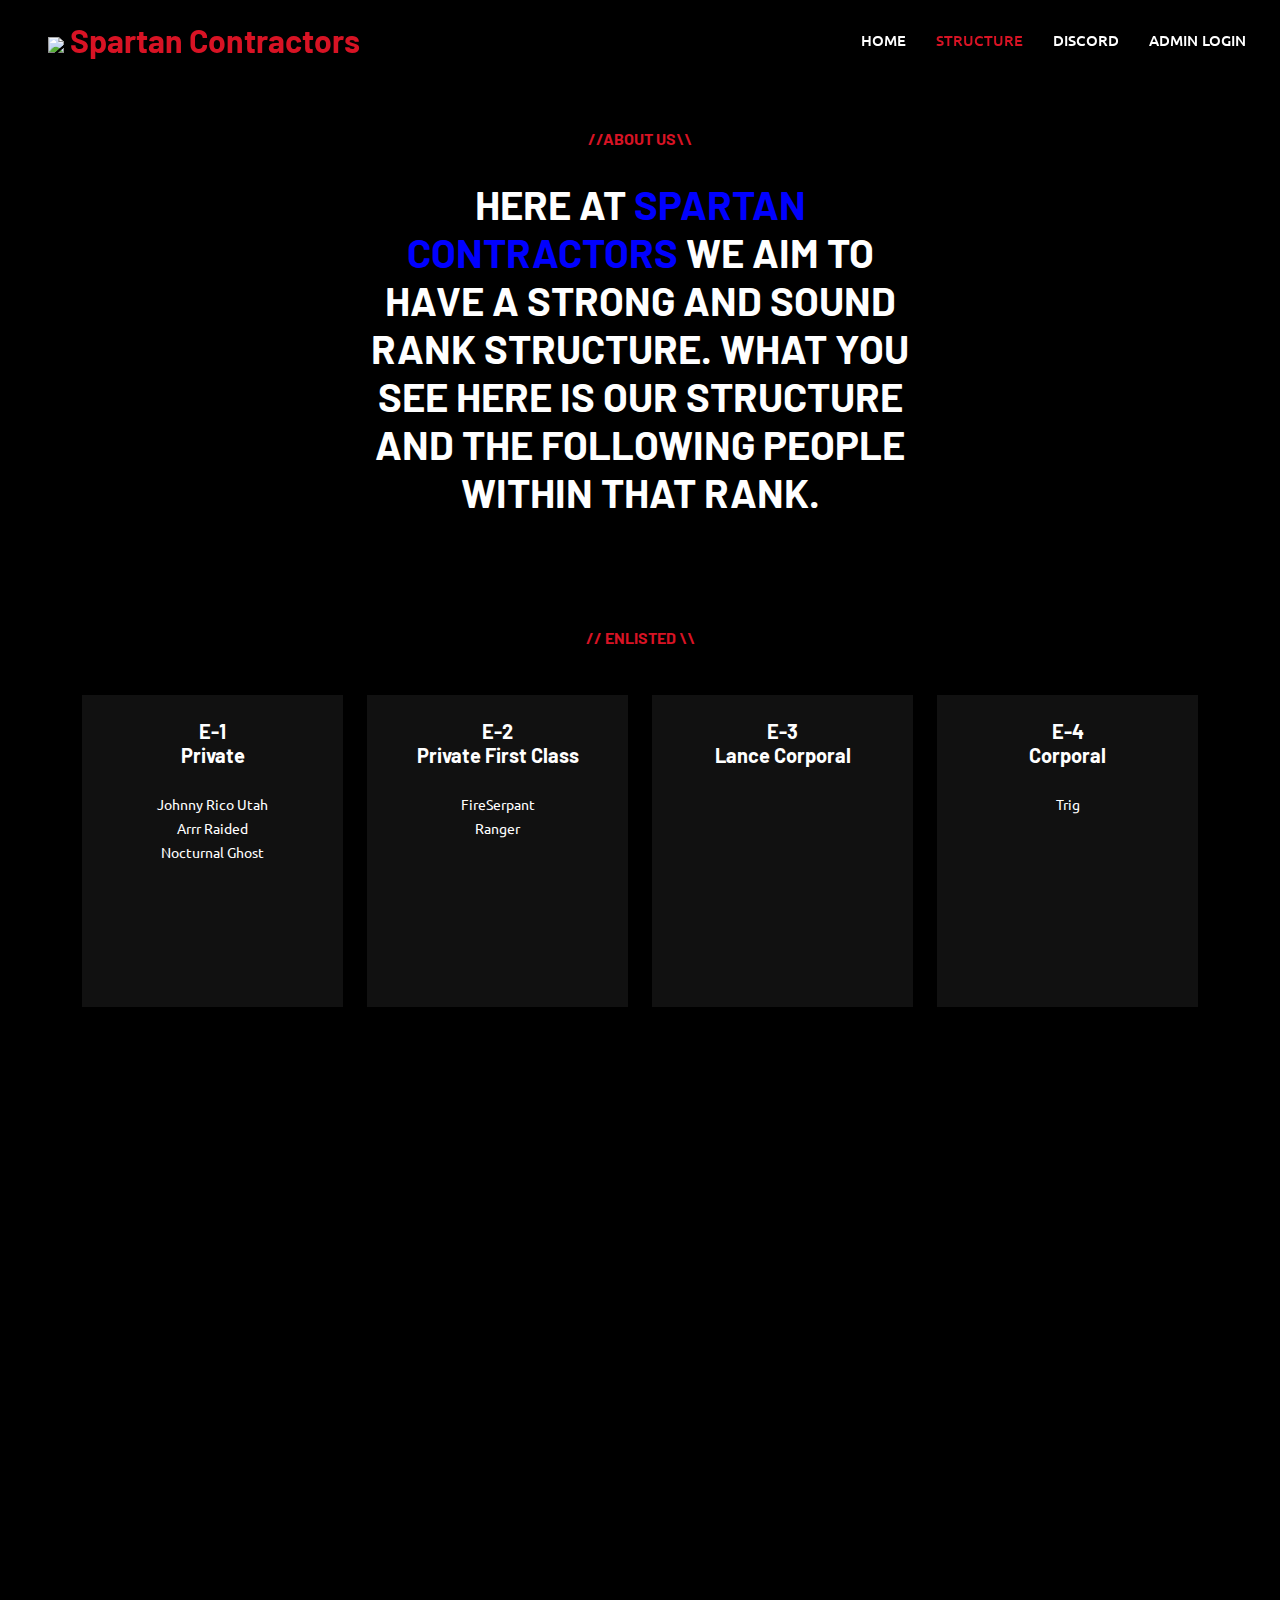
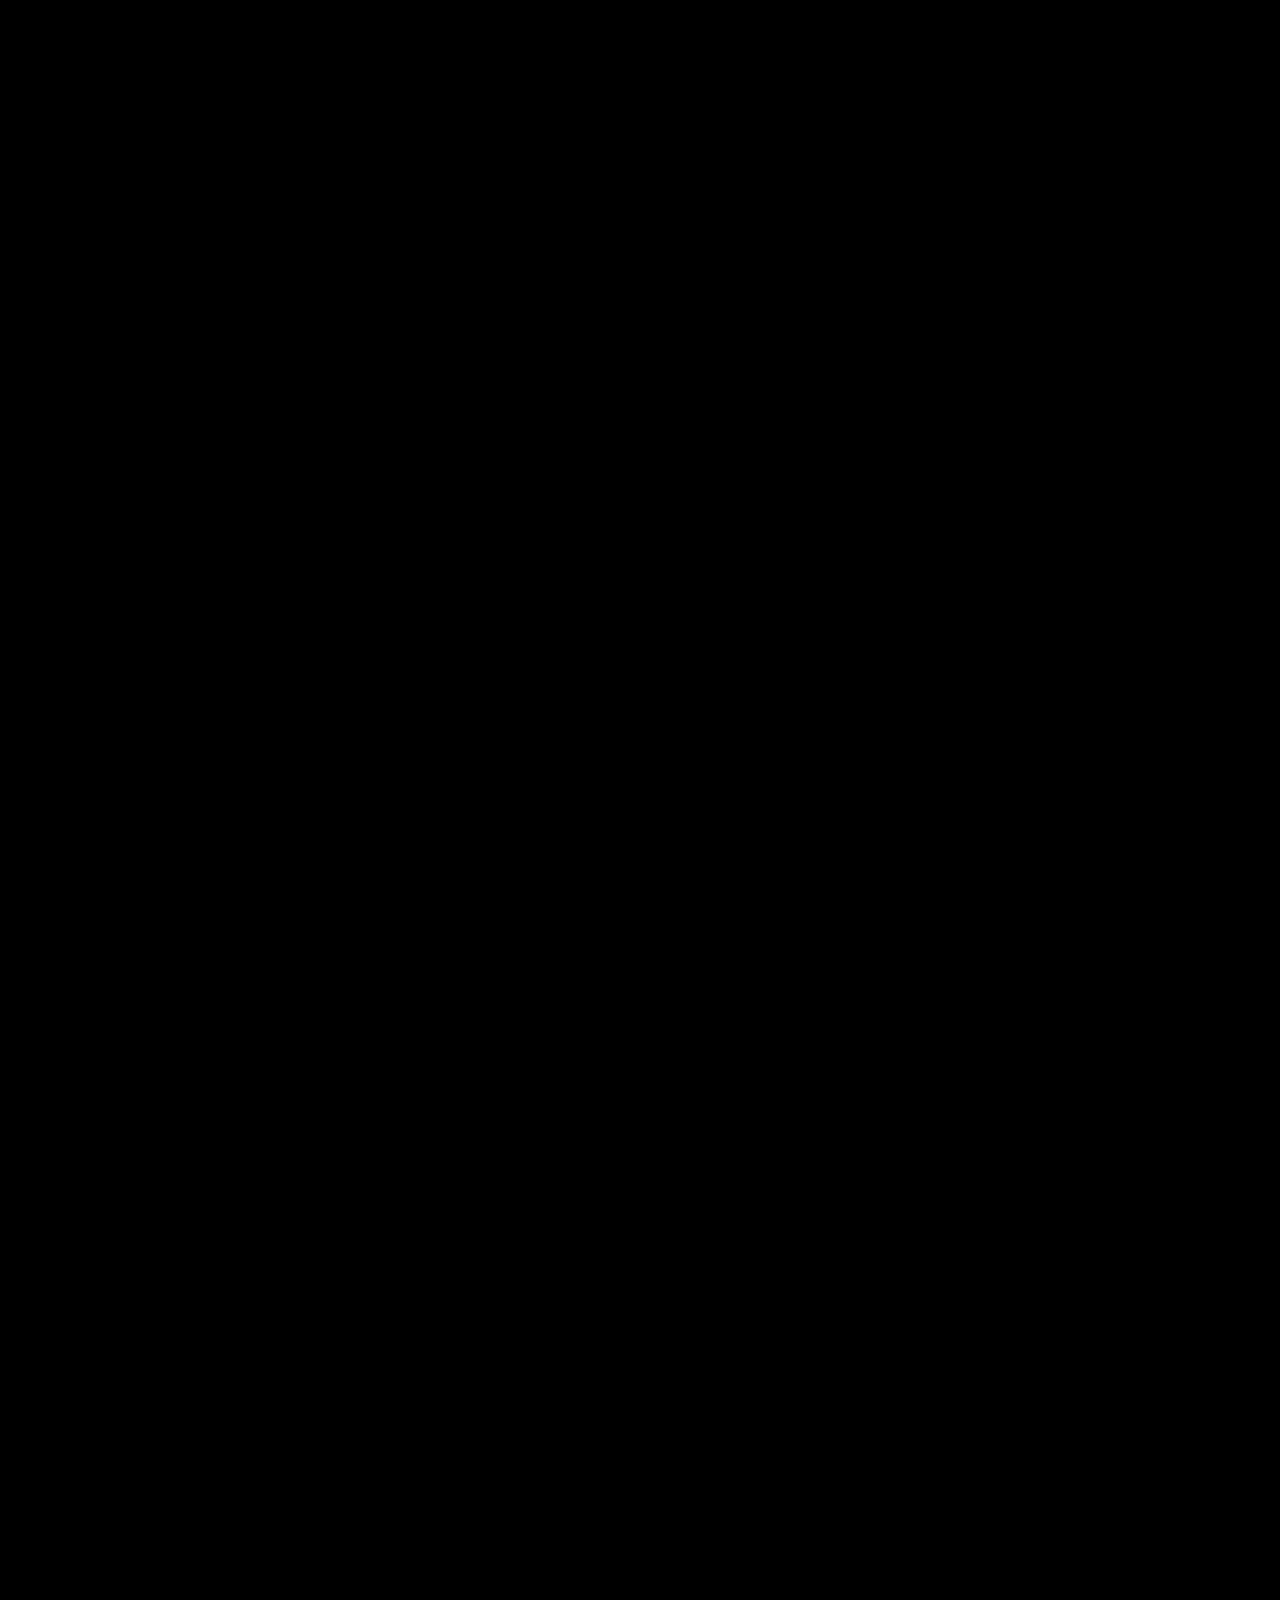
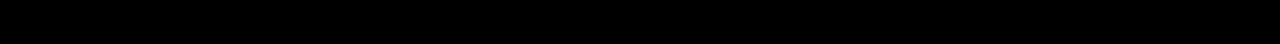
==== commit e54a8a38: "Update structure.html" ====
--- a/structure.html
+++ b/structure.html
@@ -257,12 +257,13 @@
                     </div>
                 </div>
                 <div class="text-center wow fadeInUp" data-wow-delay="0.1s">
-                    <h6 class="text-primary text-uppercase">// Warrent Officers \\</h6>
+                    <h6 class="text-primary text-uppercase">// Warrant Officers \\</h6>
                     <h1 class="mb-5"></h1>
                 </div>
                 <div class="col-lg-3 col-md-6 wow fadeInUp" data-wow-delay="0.1s">
                     <div class="team-item">                <div class="bg-dark text-center p-4">
-                            <h5 class="fw-bold mb-0">Sergeant</h5><br>
+                        <h5 class="fw-bold mb-0">WO1</h5>    
+                        <h5 class="fw-bold mb-0">Warrent Officer 1</h5><br>
                             <small> </small><br>
                             <small> </small><br>
                             <small> </small><br>
@@ -276,7 +277,8 @@
                 </div>
                 <div class="col-lg-3 col-md-6 wow fadeInUp" data-wow-delay="0.1s">
                     <div class="team-item">                <div class="bg-dark text-center p-4">
-                            <h5 class="fw-bold mb-0">Sergeant</h5><br>
+                        <h5 class="fw-bold mb-0">CWO2</h5>    
+                        <h5 class="fw-bold mb-0">Chief Warrant Officer 2</h5><br>
                             <small> </small><br>
                             <small> </small><br>
                             <small> </small><br>
@@ -290,7 +292,8 @@
                 </div>
                 <div class="col-lg-3 col-md-6 wow fadeInUp" data-wow-delay="0.1s">
                     <div class="team-item">                <div class="bg-dark text-center p-4">
-                            <h5 class="fw-bold mb-0">Sergeant</h5><br>
+                        <h5 class="fw-bold mb-0">CWO3</h5>    
+                        <h5 class="fw-bold mb-0">Chief Warrant Officer 3</h5><br>
                             <small> </small><br>
                             <small> </small><br>
                             <small> </small><br>
@@ -304,7 +307,8 @@
                 </div>
                 <div class="col-lg-3 col-md-6 wow fadeInUp" data-wow-delay="0.1s">
                     <div class="team-item">                <div class="bg-dark text-center p-4">
-                            <h5 class="fw-bold mb-0">Sergeant</h5><br>
+                        <h5 class="fw-bold mb-0">CWO4</h5>    
+                        <h5 class="fw-bold mb-0">Chief Warrant Officer 4</h5><br>
                             <small> </small><br>
                             <small> </small><br>
                             <small> </small><br>
@@ -358,11 +362,6 @@
                             <img class="img-fluid" src="img/team/2.jpg"><br>
                             <small>CoryActual</small><br>
                             <small> </small><br>
-                            <small> </small><br>
-                            <small> </small><br>
-                            <small> </small><br>
-                            <small> </small><br>
-                            <small> </small><br>
                         </div>
                     </div>
                 </div>
@@ -374,11 +373,6 @@
                             <img class="img-fluid" src="img/team/3.jpg"<br>
                             <small>J. Causey</small><br>
                             <small> </small><br>
-                            <small> </small><br>
-                            <small> </small><br>
-                            <small> </small><br>
-                            <small> </small><br>
-                            <small> </small><br>
                         </div>
                     </div>
                 </div>
@@ -390,11 +384,6 @@
                             <img class="img-fluid" src="img/team/1.jpg"><br>
                             <small>Kutter Edge</small><br>
                             <small> </small><br>
-                            <small> </small><br>
-                            <small> </small><br>
-                            <small> </small><br>
-                            <small> </small><br>
-                            <small> </small><br>
                         </div>
                     </div>
                 </div>
@@ -405,11 +394,6 @@
                             <h5 class="fw-bold mb-0">Major</h5><br>
                             <img class="img-fluid" src="/img/team/6.png"><br>
                             <small>J. Watson</small><br>
-                            <small> </small><br>
-                            <small> </small><br>
-                            <small> </small><br>
-                            <small> </small><br>
-                            <small> </small><br>
                             <small> </small><br>
                         </div>
                     </div>
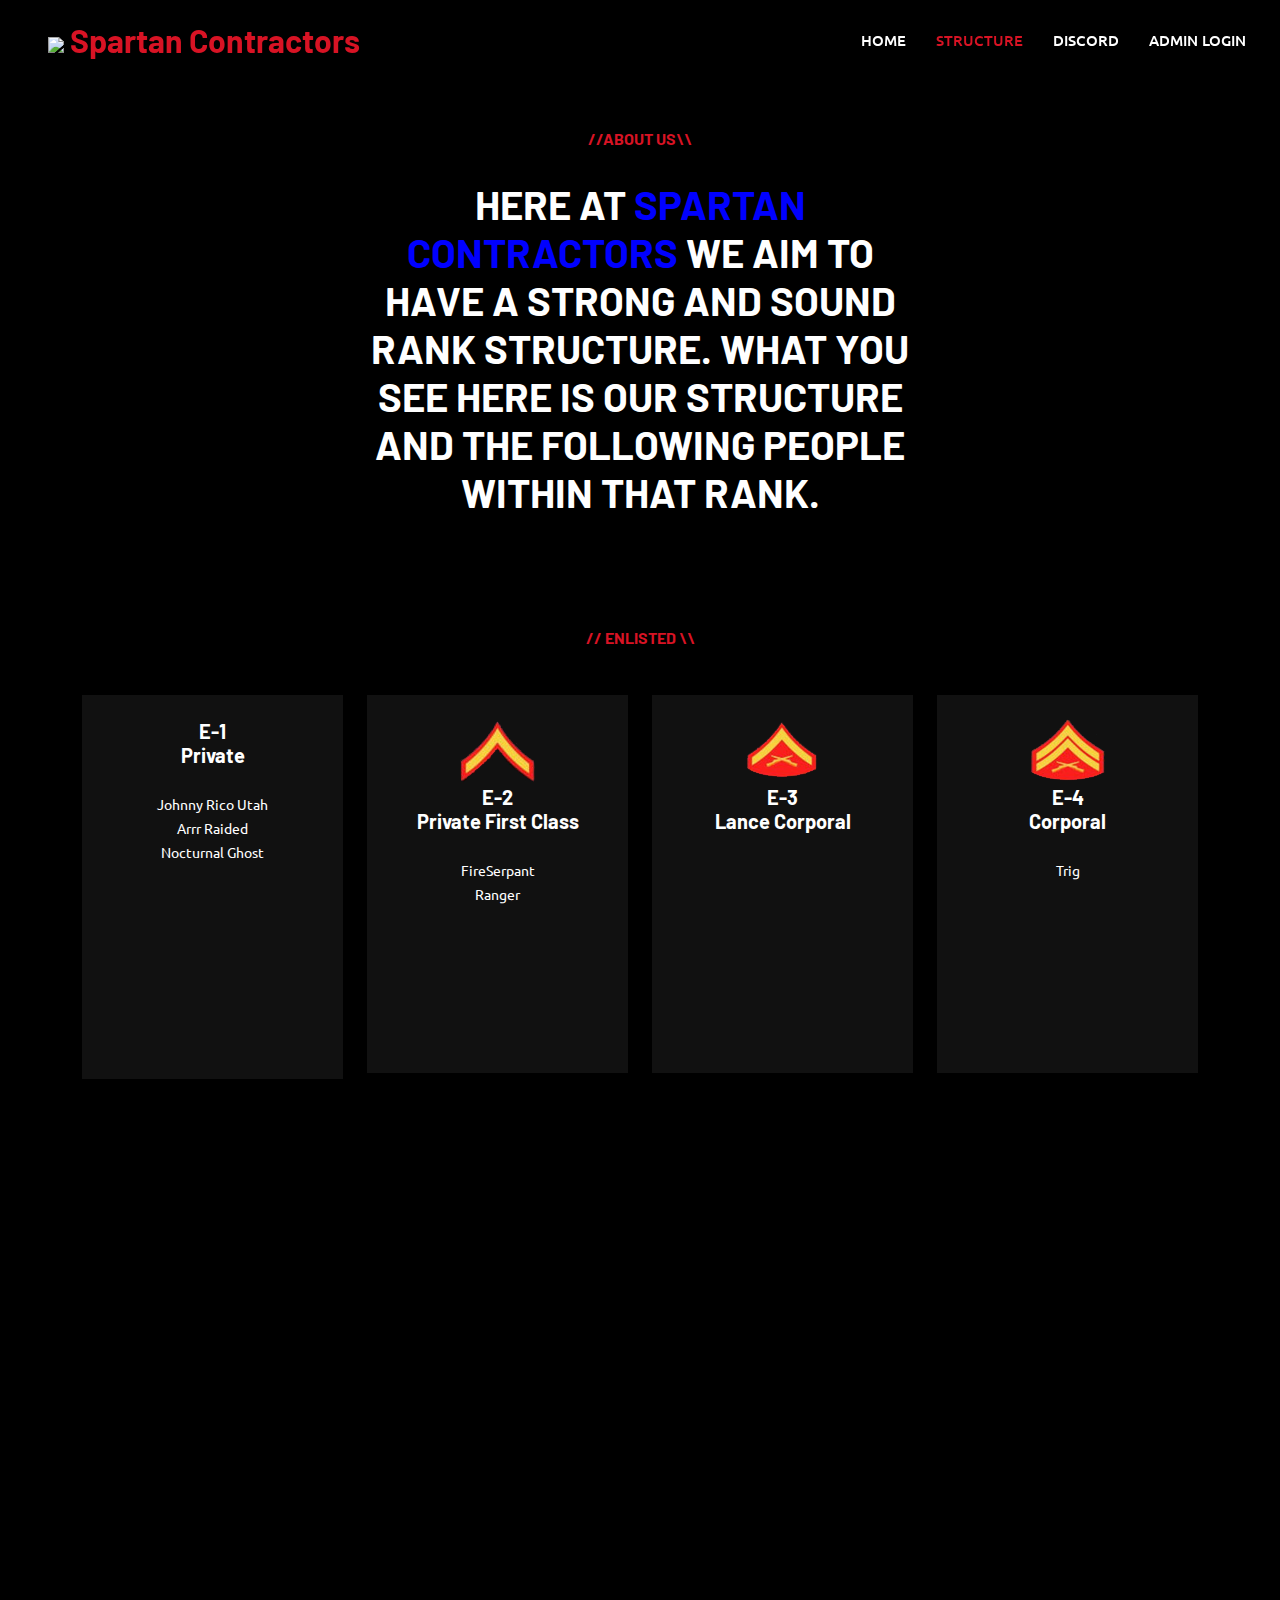
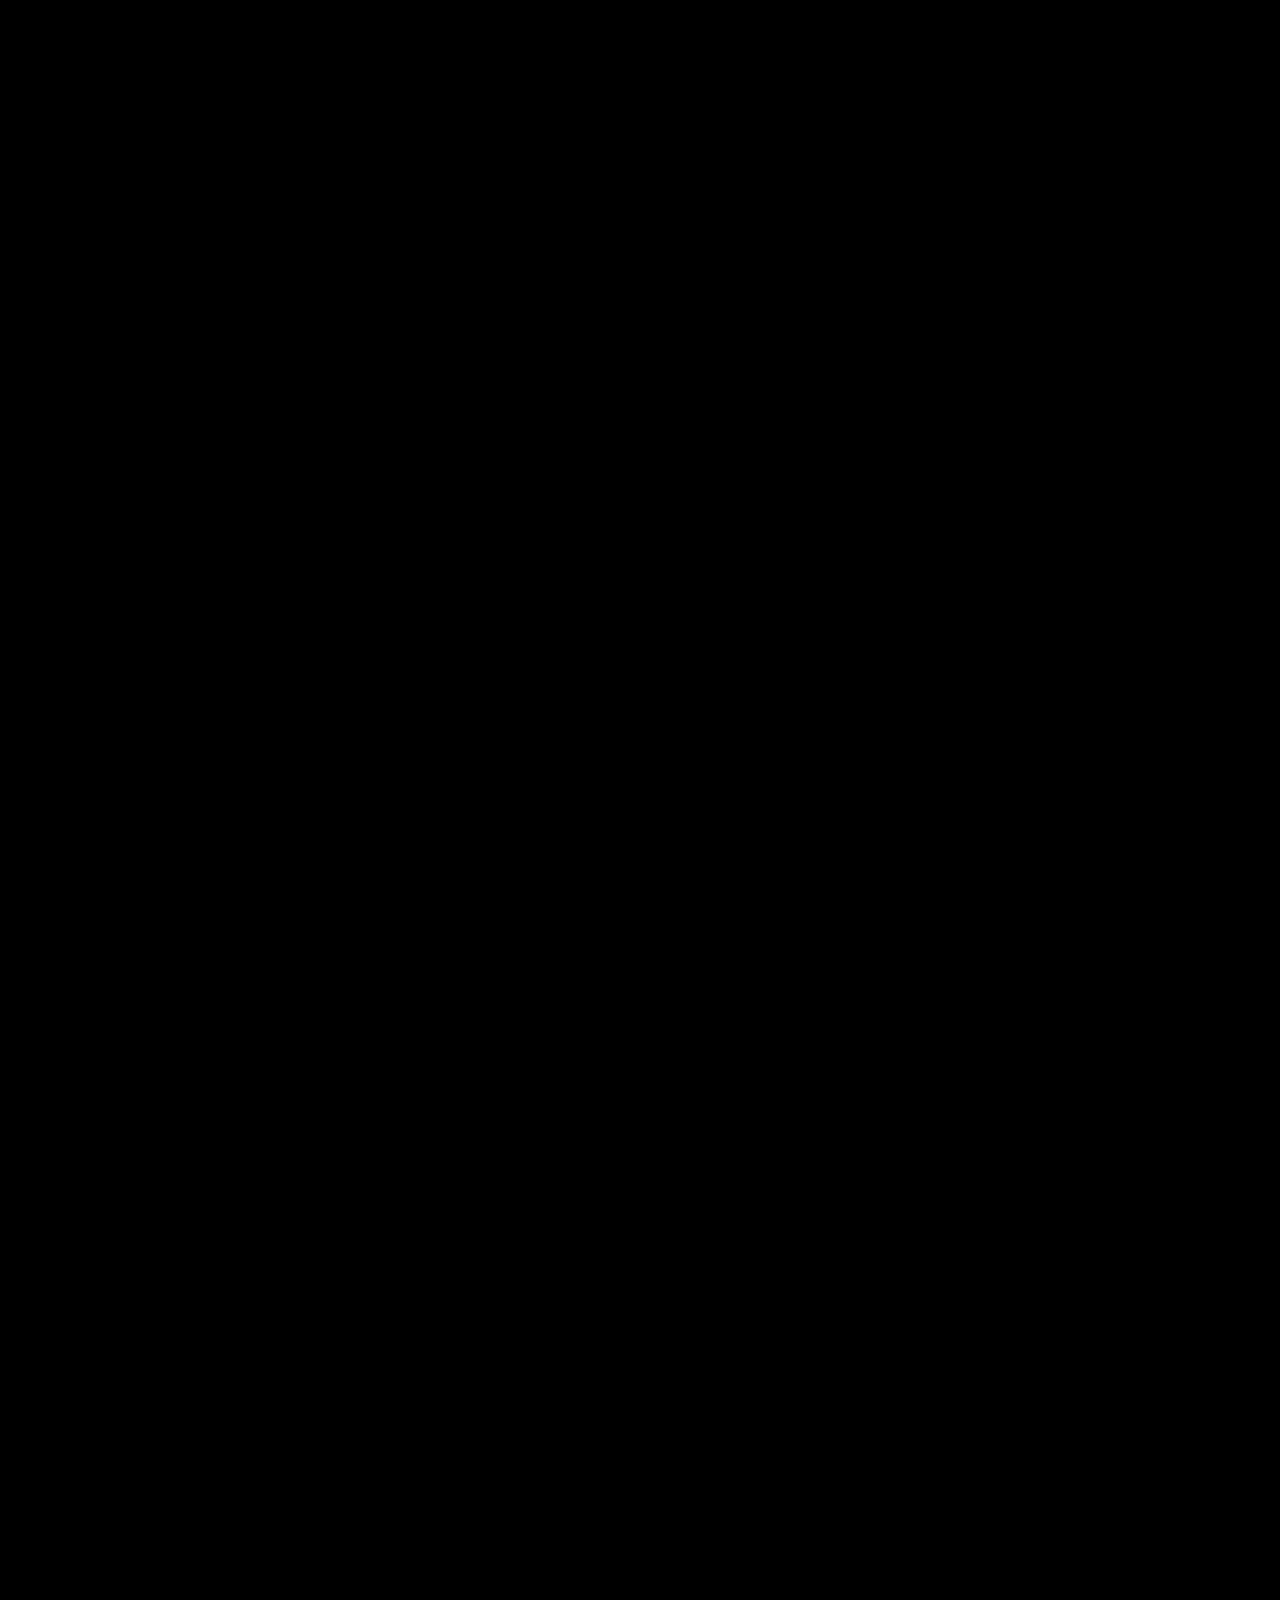
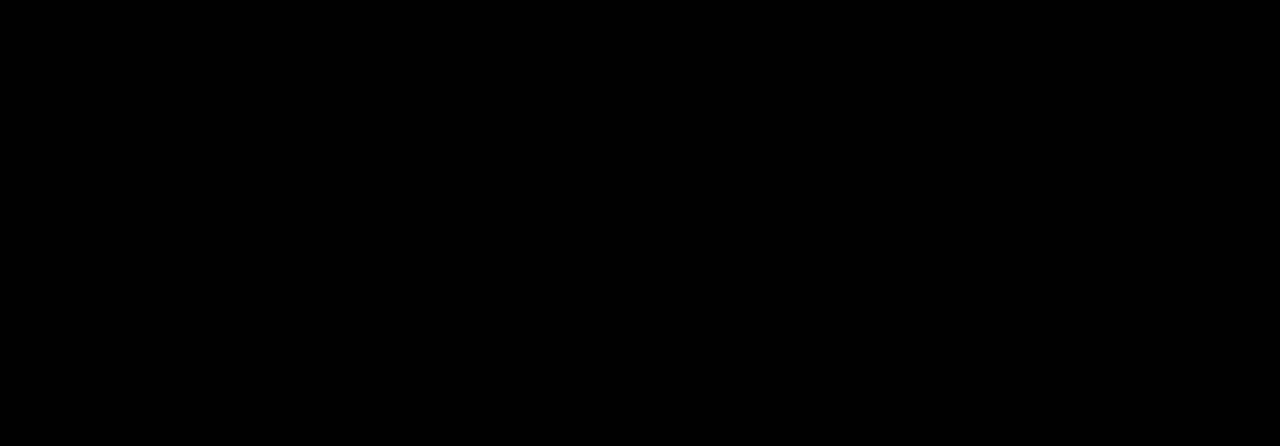
==== commit f8274f7c: "d" ====
--- a/structure.html
+++ b/structure.html
@@ -94,12 +94,16 @@
                             <small></small><br>
                             <small></small><br>
                             <small></small><br>
+                            <small></small><br>
+                            <small></small><br>
+                            <small></small><br>
                         </div>
                     </div>
                 </div>
                 <div class="col-lg-3 col-md-6 wow fadeInUp" data-wow-delay="0.1s">
                     <div class="team-item">                        
                         <div class="bg-dark text-center p-4">
+                            <img src="/img/rank/E2.png">
                             <h5 class="fw-bold mb-0">E-2</h5>
                             <h5 class="fw-bold mb-0">Private First Class</h5><br>
                             <small>FireSerpant</small><br>
@@ -116,6 +120,7 @@
                 <div class="col-lg-3 col-md-6 wow fadeInUp" data-wow-delay="0.1s">
                     <div class="team-item">
                         <div class="bg-dark text-center p-4">
+                            <img src="/img/rank/E3.png">
                             <h5 class="fw-bold mb-0">E-3</h5>
                             <h5 class="fw-bold mb-0">Lance Corporal</h5><br>
                             <small> </small><br>
@@ -132,6 +137,7 @@
                 <div class="col-lg-3 col-md-6 wow fadeInUp" data-wow-delay="0.1s">
                     <div class="team-item">
                         <div class="bg-dark text-center p-4">
+                            <img src="/img/rank/E4.png">
                             <h5 class="fw-bold mb-0">E-4</h5>
                             <h5 class="fw-bold mb-0">Corporal</h5><br>
                             <small>Trig</small><br>
@@ -148,6 +154,7 @@
                 <div class="col-lg-3 col-md-6 wow fadeInUp" data-wow-delay="0.1s">
                     <div class="team-item">
                         <div class="bg-dark text-center p-4">
+                            <img src="/img/rank/E5.png">
                             <h5 class="fw-bold mb-0">E-5</h5>
                             <h5 class="fw-bold mb-0">Sergeant</h5><br>
                             <small>xDuncsDonutsx</small><br>
@@ -164,6 +171,7 @@
                 <div class="col-lg-3 col-md-6 wow fadeInUp" data-wow-delay="0.1s">
                     <div class="team-item">
                         <div class="bg-dark text-center p-4">
+                            <img src="/img/rank/E6.png">
                             <h5 class="fw-bold mb-0">E-6</h5>
                             <h5 class="fw-bold mb-0">Staff Sergeant</h5><br>
                             <small> </small><br>
@@ -180,6 +188,7 @@
                 <div class="col-lg-3 col-md-6 wow fadeInUp" data-wow-delay="0.1s">
                     <div class="team-item">
                         <div class="bg-dark text-center p-4">
+                            <img src="/img/rank/E7.png">
                             <h5 class="fw-bold mb-0">E-7</h5>
                             <h5 class="fw-bold mb-0">Gunnery Sergeant</h5><br>
                             <small> </small><br>
@@ -196,6 +205,7 @@
                 <div class="col-lg-3 col-md-6 wow fadeInUp" data-wow-delay="0.1s">
                     <div class="team-item">
                         <div class="bg-dark text-center p-4">
+                            <img src="/img/rank/E8.png">
                             <h5 class="fw-bold mb-0">E-8</h5>
                             <h5 class="fw-bold mb-0">Master Sergeant</h5><br>
                             <small> </small><br>
@@ -212,6 +222,7 @@
                 <div class="col-lg-3 col-md-6 wow fadeInUp" data-wow-delay="0.1s">
                     <div class="team-item">
                         <div class="bg-dark text-center p-4">
+                            <img src="/img/rank/E81.png">
                             <h5 class="fw-bold mb-0">E-8</h5>
                             <h5 class="fw-bold mb-0">First Sergeant</h5><br>
                             <small> </small><br>
@@ -228,6 +239,7 @@
                 <div class="col-lg-3 col-md-6 wow fadeInUp" data-wow-delay="0.1s">
                     <div class="team-item">
                         <div class="bg-dark text-center p-4">
+                            <img src="/img/rank/E9.png">
                             <h5 class="fw-bold mb-0">E-9</h5>
                             <h5 class="fw-bold mb-0">Sergeant Major</h5><br>
                             <small> </small><br>
@@ -244,6 +256,7 @@
                 <div class="col-lg-3 col-md-6 wow fadeInUp" data-wow-delay="0.1s">
                     <div class="team-item">                
                         <div class="bg-dark text-center p-4">
+                            <img src="/img/rank/E91.png">
                             <h5 class="fw-bold mb-0">E-9</h5>
                             <h5 class="fw-bold mb-0">Sergeant Major of the Marine Corps</h5><br>
                             <small> </small><br>
@@ -261,7 +274,9 @@
                     <h1 class="mb-5"></h1>
                 </div>
                 <div class="col-lg-3 col-md-6 wow fadeInUp" data-wow-delay="0.1s">
-                    <div class="team-item">                <div class="bg-dark text-center p-4">
+                    <div class="team-item">
+                        <div class="bg-dark text-center p-4">
+                            <img src="/img/rank/WO.png">
                         <h5 class="fw-bold mb-0">WO1</h5>    
                         <h5 class="fw-bold mb-0">Warrent Officer 1</h5><br>
                             <small> </small><br>
@@ -276,7 +291,9 @@
                     </div>
                 </div>
                 <div class="col-lg-3 col-md-6 wow fadeInUp" data-wow-delay="0.1s">
-                    <div class="team-item">                <div class="bg-dark text-center p-4">
+                    <div class="team-item">
+                        <div class="bg-dark text-center p-4">
+                            <img src="/img/rank/CWO2.png">
                         <h5 class="fw-bold mb-0">CWO2</h5>    
                         <h5 class="fw-bold mb-0">Chief Warrant Officer 2</h5><br>
                             <small> </small><br>
@@ -292,6 +309,7 @@
                 </div>
                 <div class="col-lg-3 col-md-6 wow fadeInUp" data-wow-delay="0.1s">
                     <div class="team-item">                <div class="bg-dark text-center p-4">
+                        <img src="/img/rank/CWO3.png">
                         <h5 class="fw-bold mb-0">CWO3</h5>    
                         <h5 class="fw-bold mb-0">Chief Warrant Officer 3</h5><br>
                             <small> </small><br>
@@ -307,6 +325,7 @@
                 </div>
                 <div class="col-lg-3 col-md-6 wow fadeInUp" data-wow-delay="0.1s">
                     <div class="team-item">                <div class="bg-dark text-center p-4">
+                        <img src="/img/rank/CWO4.png">
                         <h5 class="fw-bold mb-0">CWO4</h5>    
                         <h5 class="fw-bold mb-0">Chief Warrant Officer 4</h5><br>
                             <small> </small><br>
@@ -323,6 +342,7 @@
                 <div class="col-lg-3 col-md-6 wow fadeInUp" data-wow-delay="0.1s">
                     <div class="team-item">
                         <div class="bg-dark text-center p-4">
+                            <img src="/img/rank/CWO5.png">
                             <h5 class="fw-bold mb-0">CWO5</h5>
                             <h5 class="fw-bold mb-0">Chief Warrant Officer 5</h5><br>
                             <small> </small><br>
@@ -338,6 +358,8 @@
                 <div class="col-lg-3 col-md-6 wow fadeInUp" data-wow-delay="0.1s">
                     <div class="team-item">
                         <div class="bg-dark text-center p-4">
+                            
+                            <img src="/img/rank/CWO51.png">
                             <h5 class="fw-bold mb-0">CWO2-5</h5>
                             <h5 class="fw-bold mb-0">Gunner</h5><br>
                             <small> </small><br>
@@ -357,6 +379,7 @@
                 <div class="col-lg-3 col-md-6 wow fadeInUp" data-wow-delay="0.1s">
                     <div class="team-item">
                         <div class="bg-dark text-center p-4">
+                            <img src="/img/rank/O1.png">
                             <h5 class="fw-bold mb-0">O-1</h5>
                             <h5 class="fw-bold mb-0">Second Lieutenant</h5><br>
                             <img class="img-fluid" src="img/team/2.jpg"><br>
@@ -368,6 +391,7 @@
                 <div class="col-lg-3 col-md-6 wow fadeInUp" data-wow-delay="0.1s">
                     <div class="team-item">
                         <div class="bg-dark text-center p-4">
+                            <img src="/img/rank/O2.png">
                             <h5 class="fw-bold mb-0">O-2</h5>
                             <h5 class="fw-bold mb-0">First Lieutenant</h5><br>
                             <img class="img-fluid" src="img/team/3.jpg"<br>
@@ -379,6 +403,7 @@
                 <div class="col-lg-3 col-md-6 wow fadeInUp" data-wow-delay="0.1s">
                     <div class="team-item">
                         <div class="bg-dark text-center p-4">
+                            <img src="/img/rank/O3.png">
                             <h5 class="fw-bold mb-0">O-3</h5>
                             <h5 class="fw-bold mb-0">Captain</h5><br>
                             <img class="img-fluid" src="img/team/1.jpg"><br>
@@ -390,6 +415,7 @@
                 <div class="col-lg-3 col-md-6 wow fadeInUp" data-wow-delay="0.1s">
                     <div class="team-item">
                         <div class="bg-dark text-center p-4">
+                            <img src="/img/rank/O4.png">
                             <h5 class="fw-bold mb-0">O-4</h5>
                             <h5 class="fw-bold mb-0">Major</h5><br>
                             <img class="img-fluid" src="/img/team/6.png"><br>
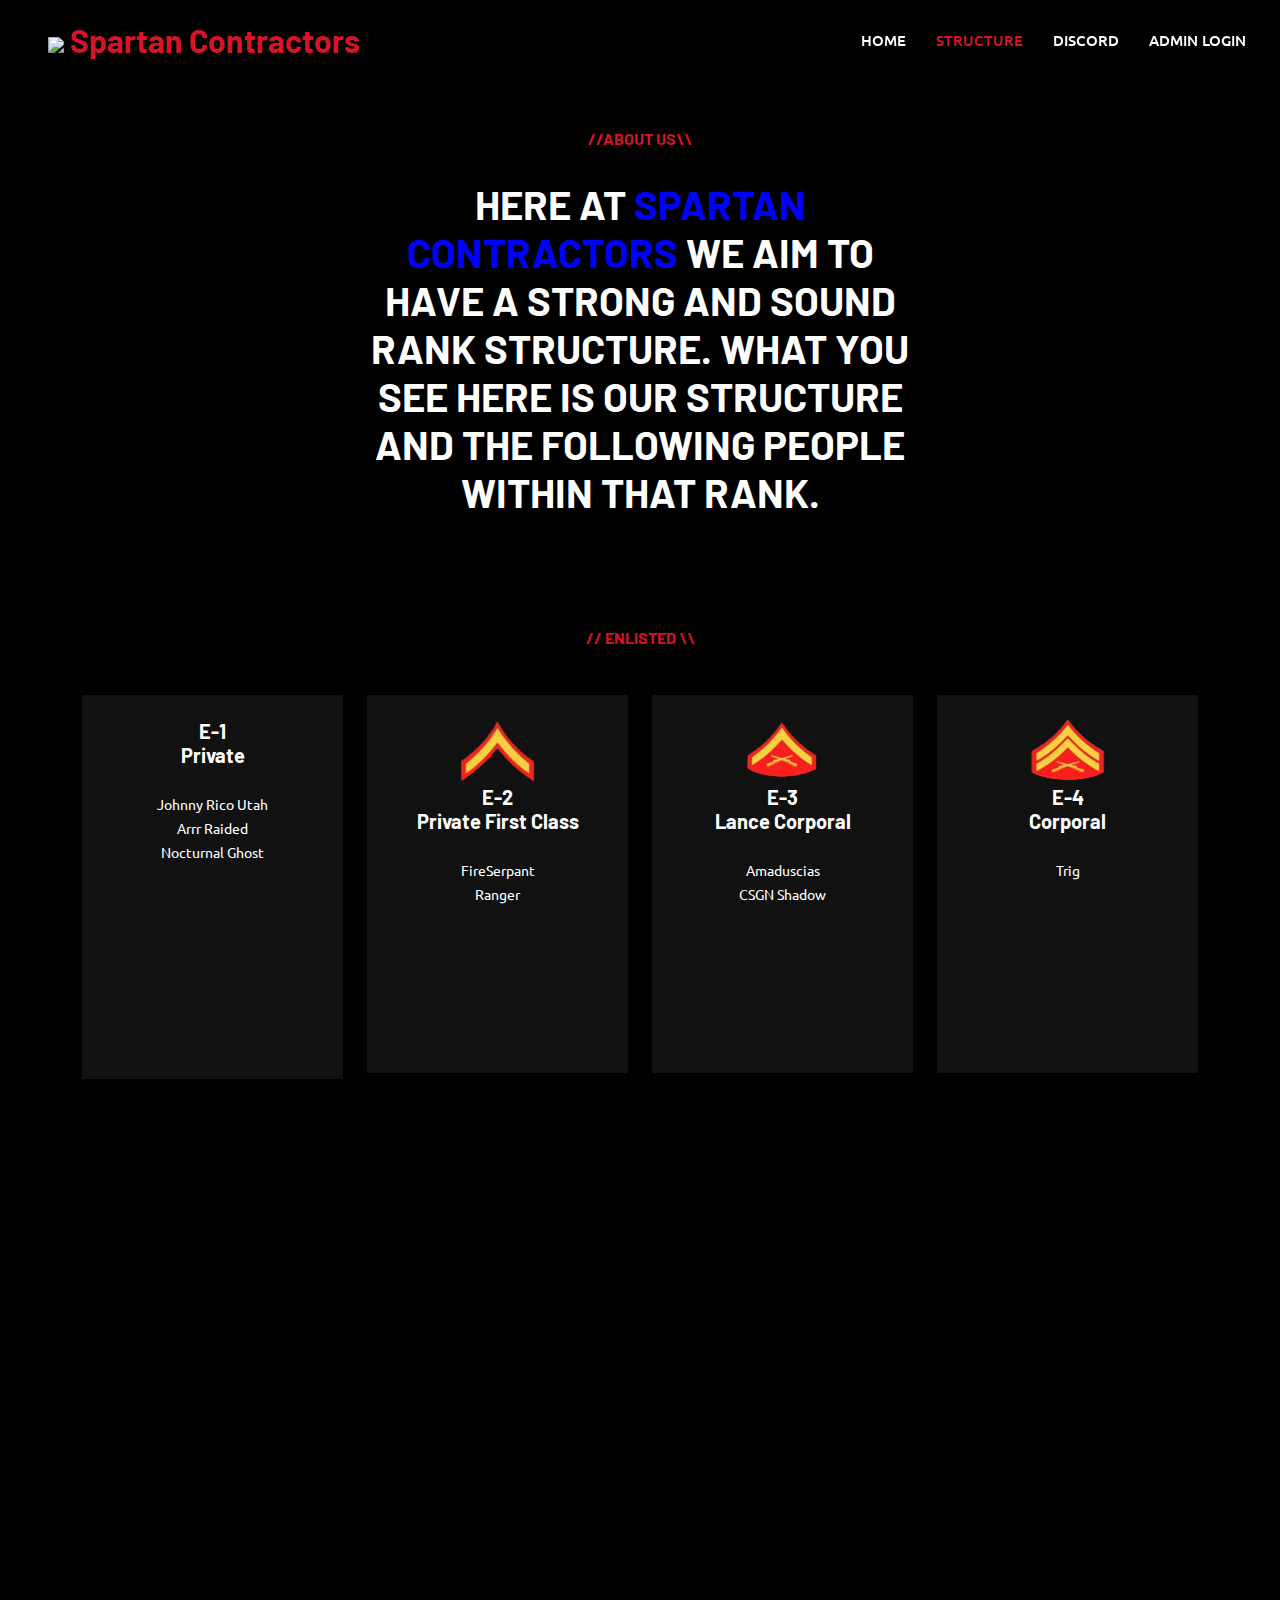
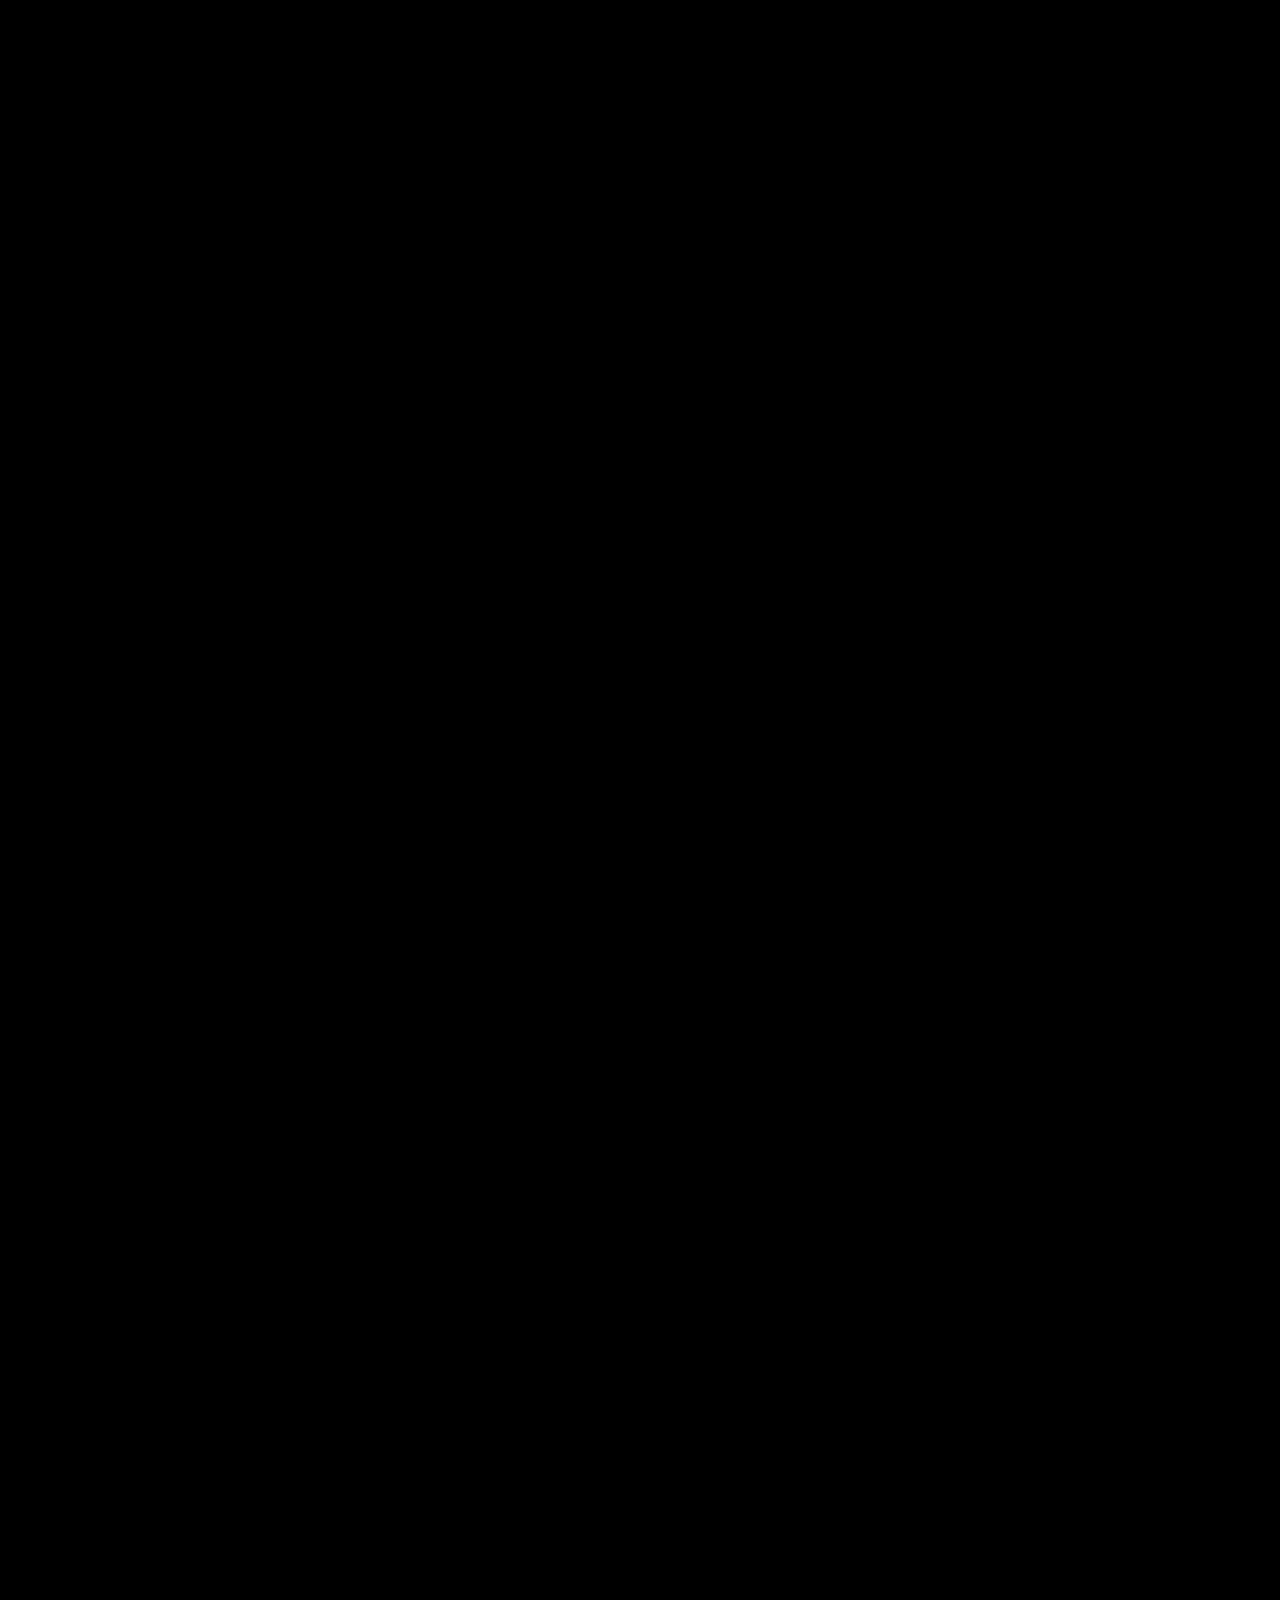
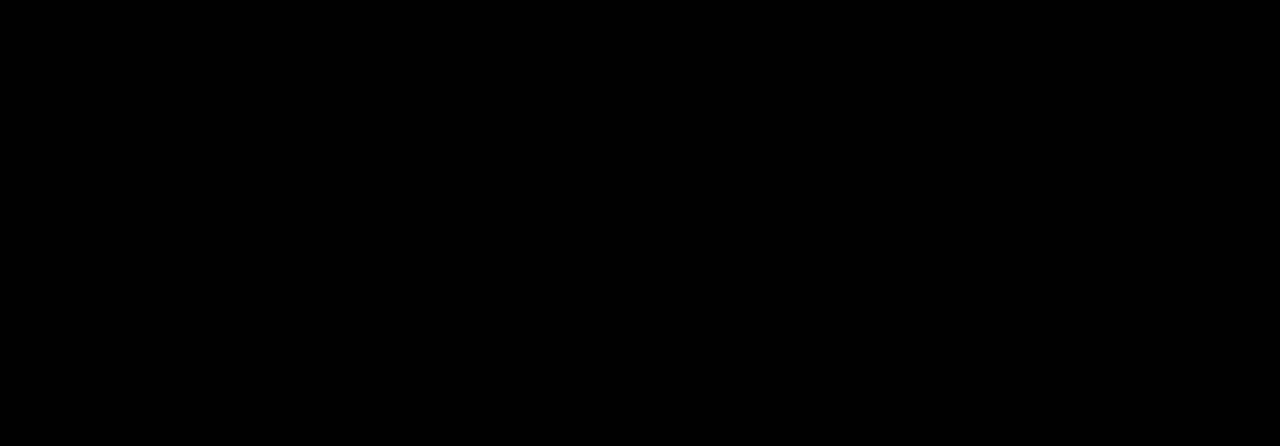
==== commit fc6ac473: "Update structure.html" ====
--- a/structure.html
+++ b/structure.html
@@ -123,8 +123,8 @@
                             <img src="/img/rank/E3.png">
                             <h5 class="fw-bold mb-0">E-3</h5>
                             <h5 class="fw-bold mb-0">Lance Corporal</h5><br>
-                            <small> </small><br>
-                            <small> </small><br>
+                            <small>Amaduscias</small><br>
+                            <small>CSGN Shadow</small><br>
                             <small> </small><br>
                             <small> </small><br>
                             <small> </small><br>
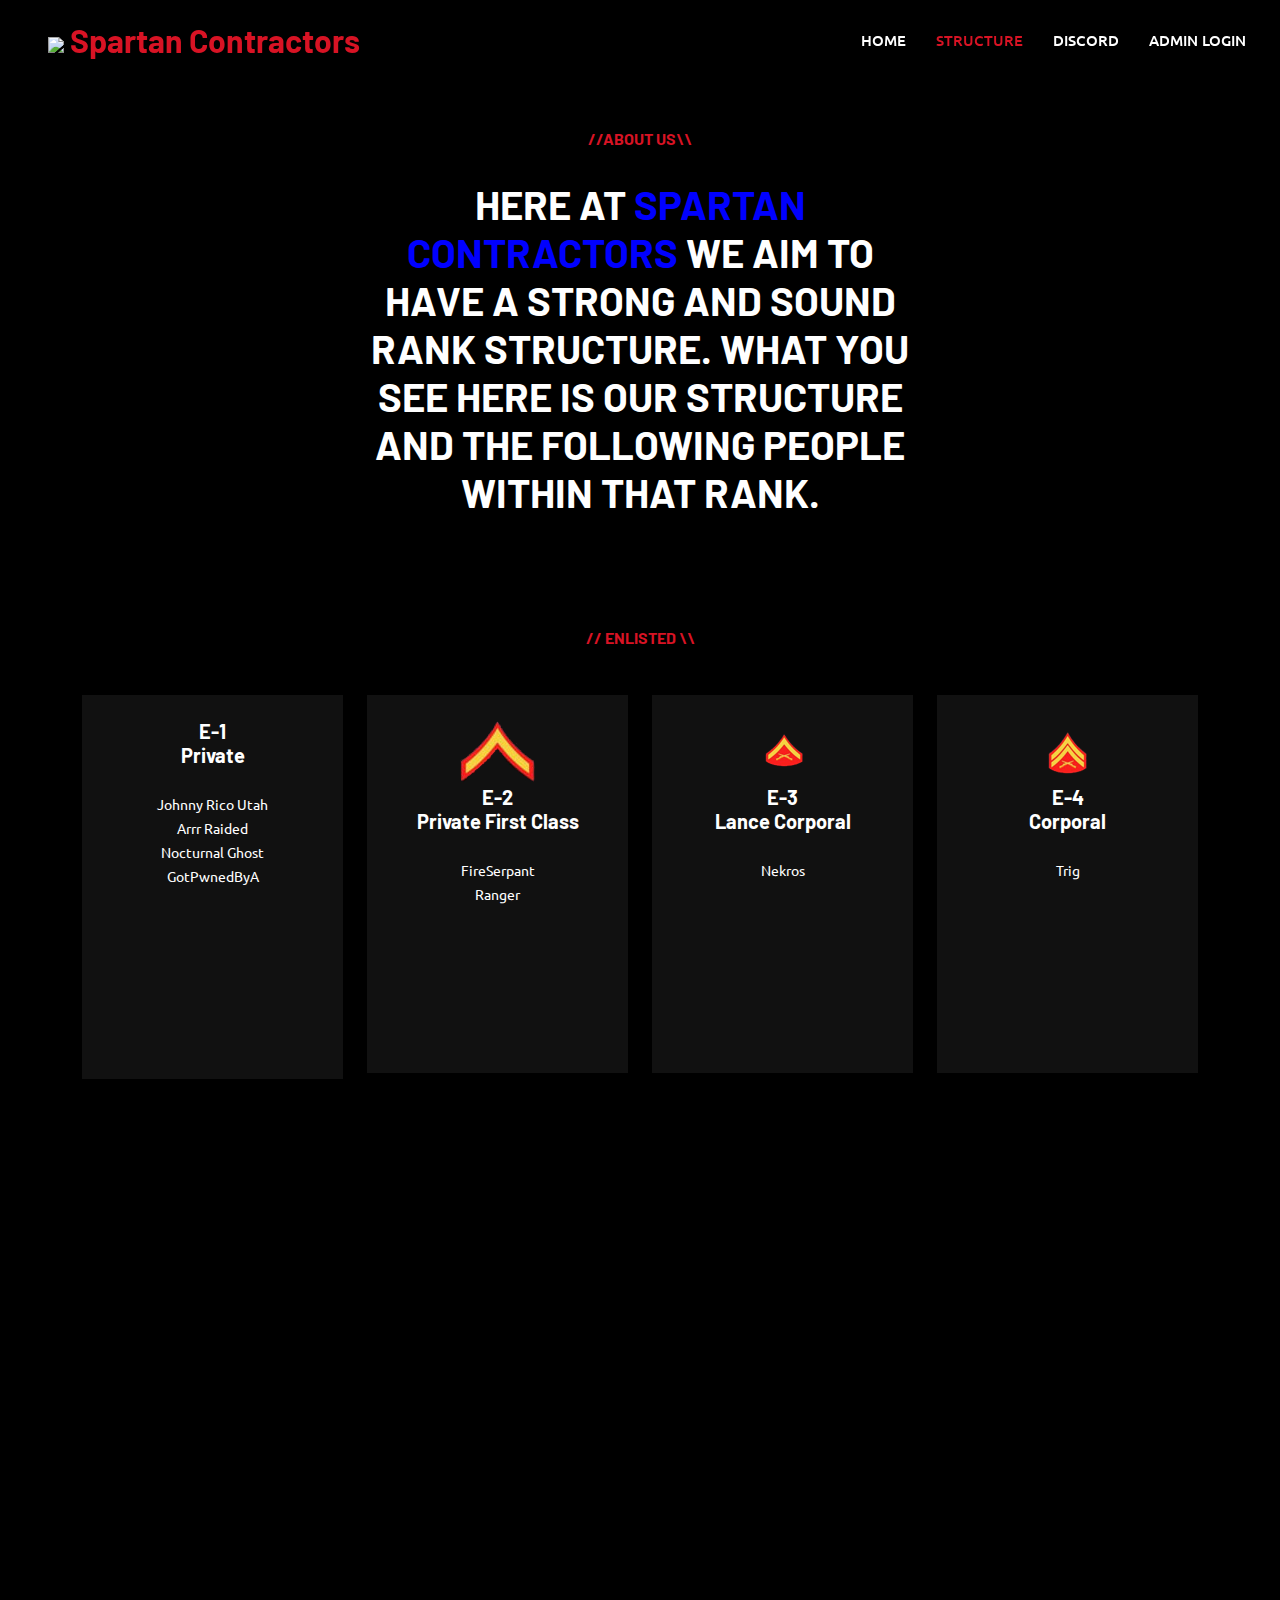
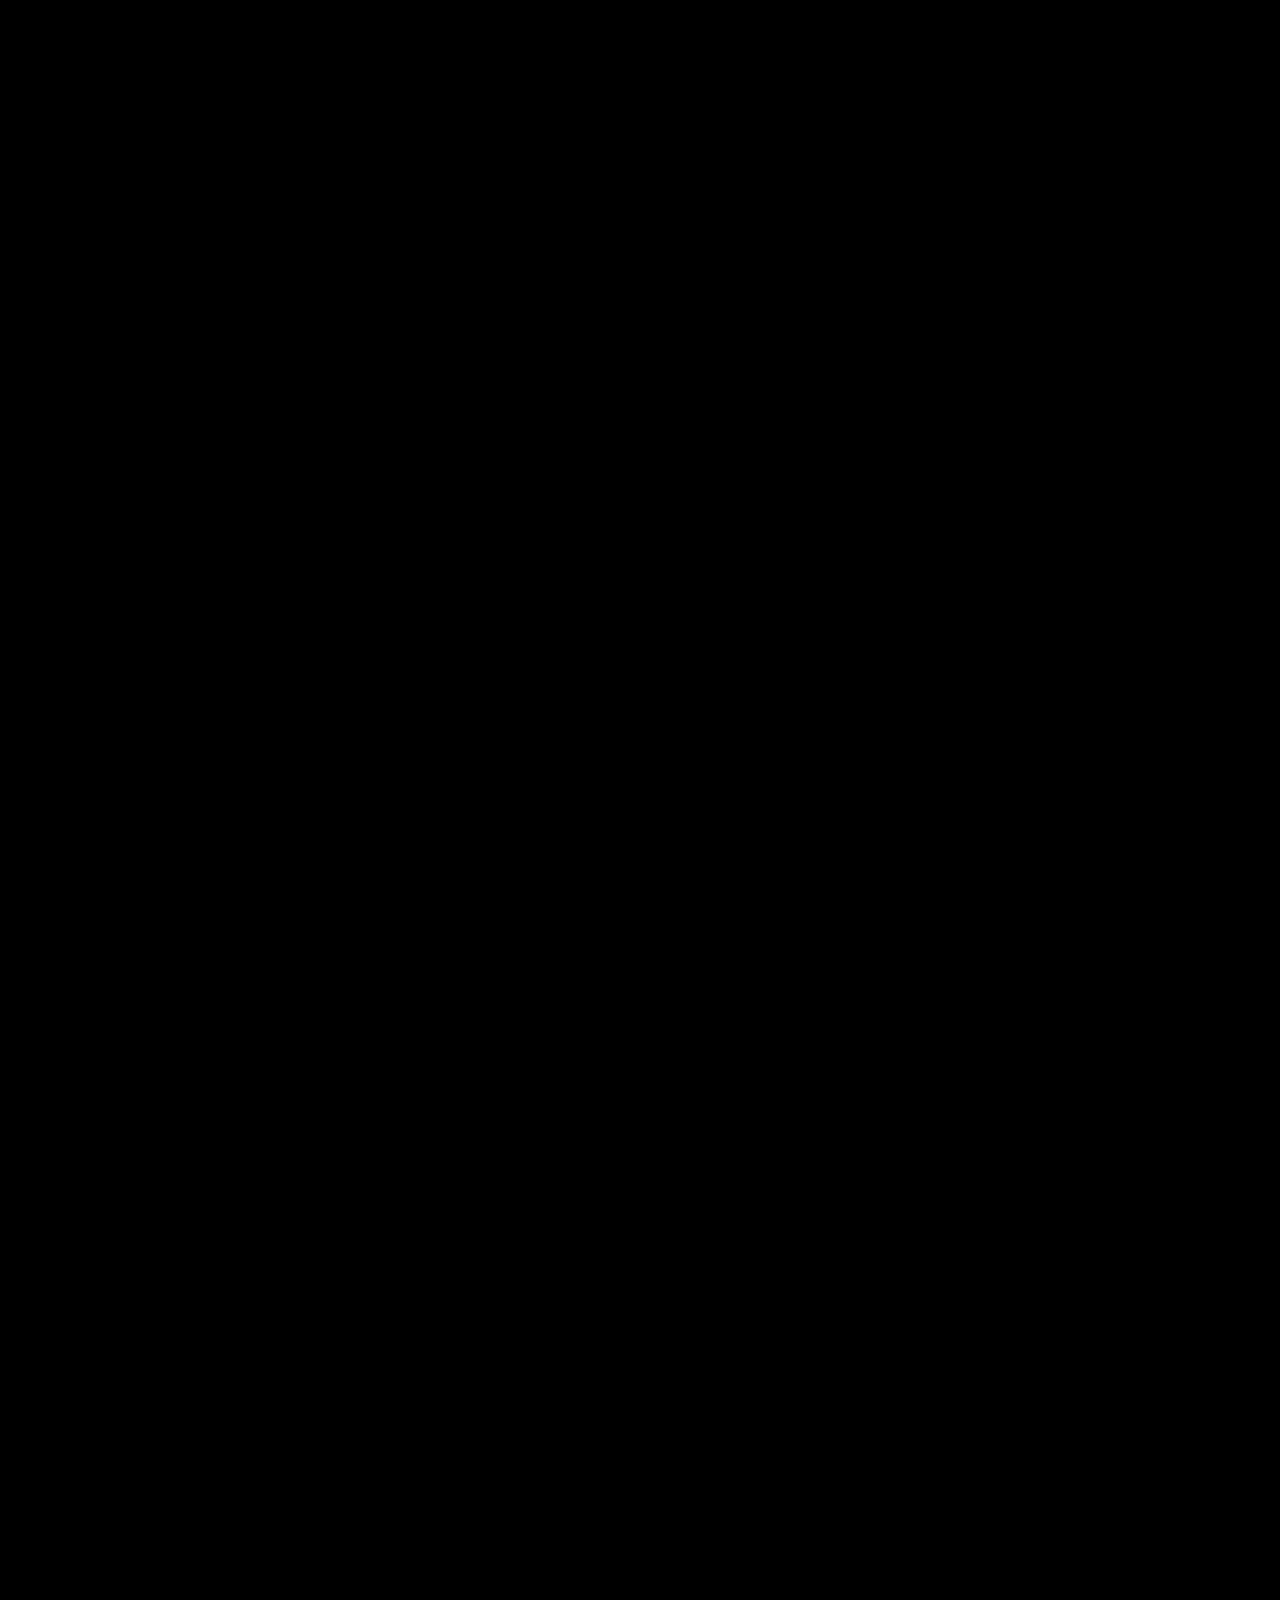
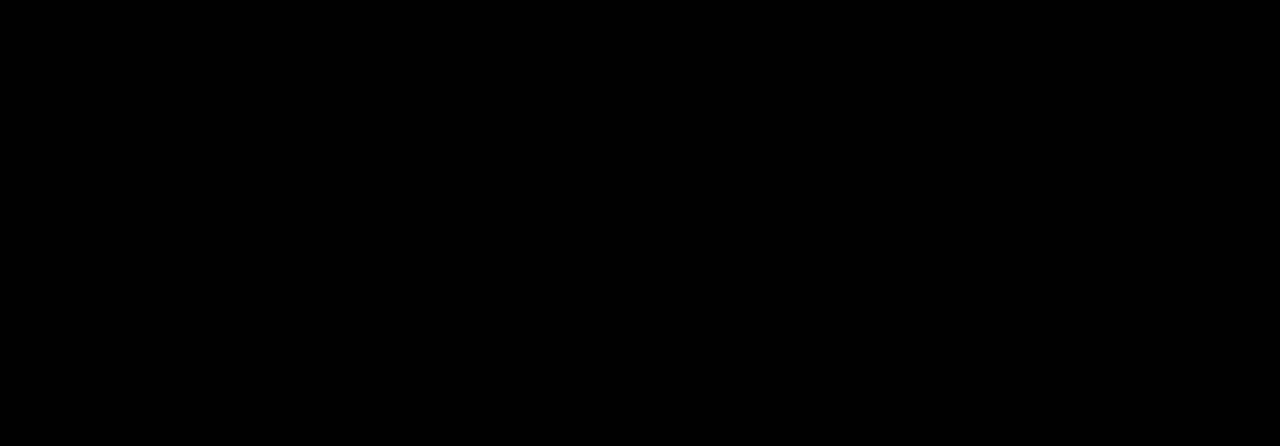
==== commit fe6bdf5b: "update" ====
--- a/structure.html
+++ b/structure.html
@@ -89,7 +89,7 @@
                             <small>Johnny Rico Utah</small><br>
                             <small>Arrr Raided</small><br>
                             <small>Nocturnal Ghost</small><br>
-                            <small></small><br>
+                            <small>GotPwnedByA</small><br>
                             <small></small><br>
                             <small></small><br>
                             <small></small><br>
@@ -123,8 +123,8 @@
                             <img src="/img/rank/E3.png">
                             <h5 class="fw-bold mb-0">E-3</h5>
                             <h5 class="fw-bold mb-0">Lance Corporal</h5><br>
-                            <small>Amaduscias</small><br>
-                            <small>CSGN Shadow</small><br>
+                            <small>Nekros</small><br>
+                            <small></small><br>
                             <small> </small><br>
                             <small> </small><br>
                             <small> </small><br>
@@ -278,7 +278,7 @@
                         <div class="bg-dark text-center p-4">
                             <img src="/img/rank/WO.png">
                         <h5 class="fw-bold mb-0">WO1</h5>    
-                        <h5 class="fw-bold mb-0">Warrent Officer 1</h5><br>
+                        <h5 class="fw-bold mb-0">Warrant Officer 1</h5><br>
                             <small> </small><br>
                             <small> </small><br>
                             <small> </small><br>
